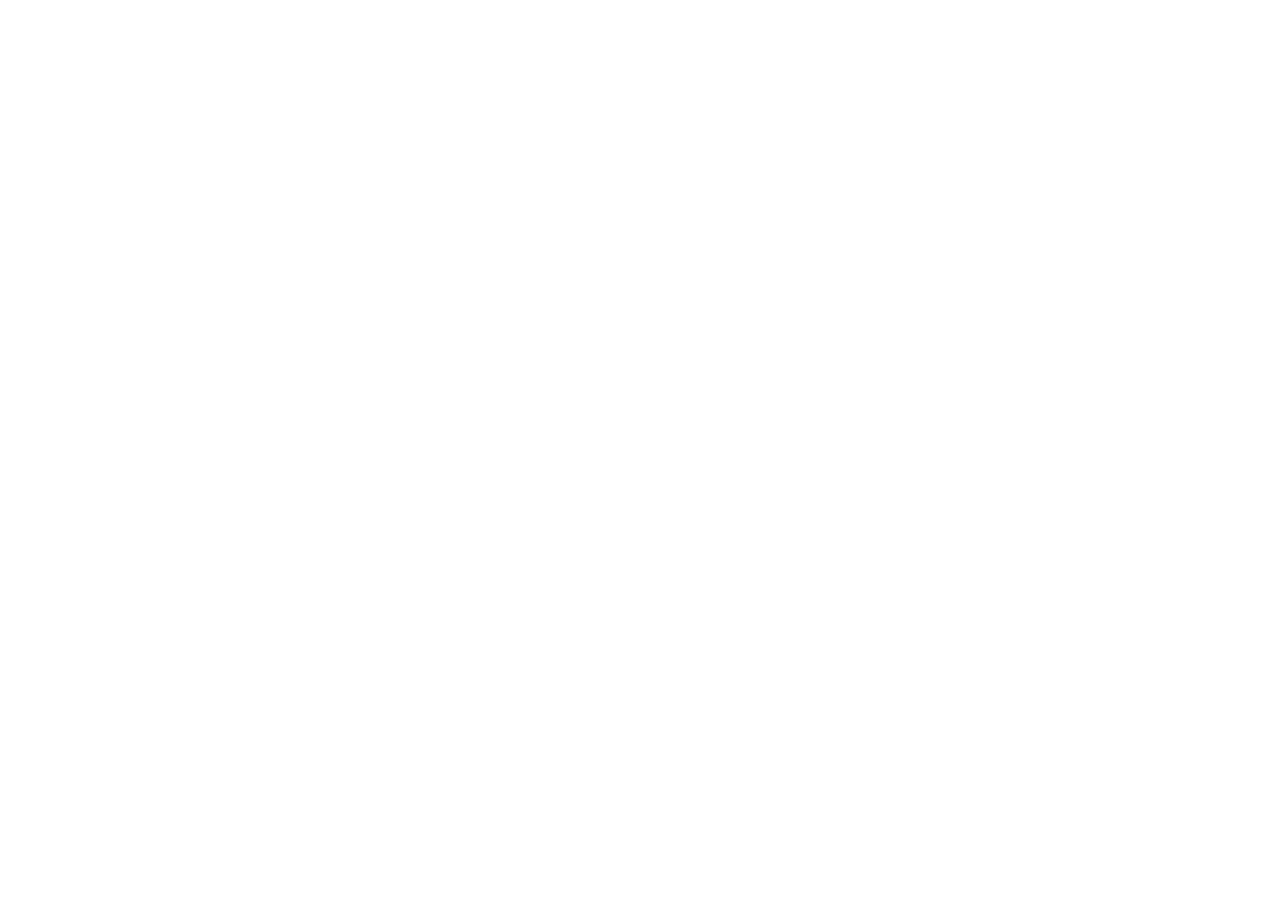
==== portfolio.html @ cc621565 "create portfolio.html" ====
<!DOCTYPE html>
<html lang="en">

<head>
    <meta charset="UTF-8">
    <meta http-equiv="X-UA-Compatible" content="IE=edge">
    <meta name="viewport" content="width=device-width, initial-scale=1.0">
    <title>Portfolio</title>
    <link rel="stylesheet" href="./css/styles.css">
</head>

<body>

</body>

</html>
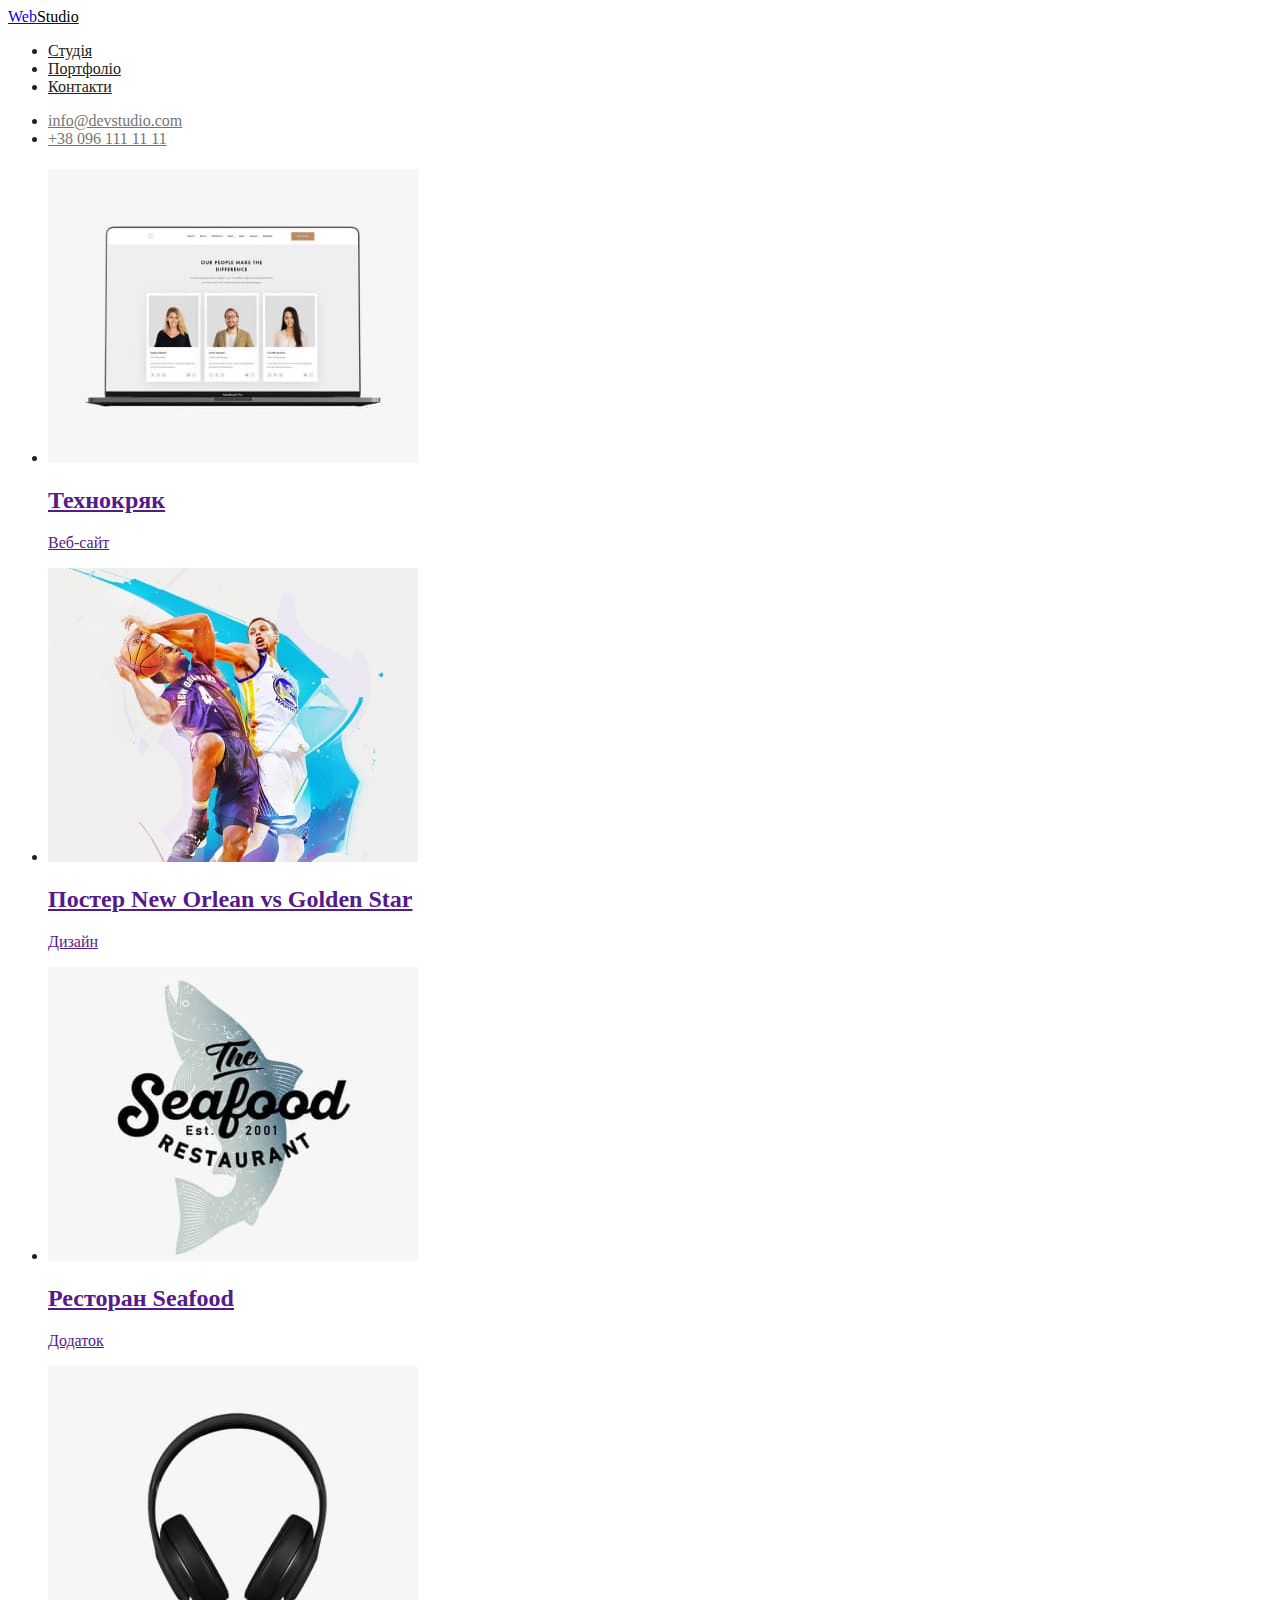
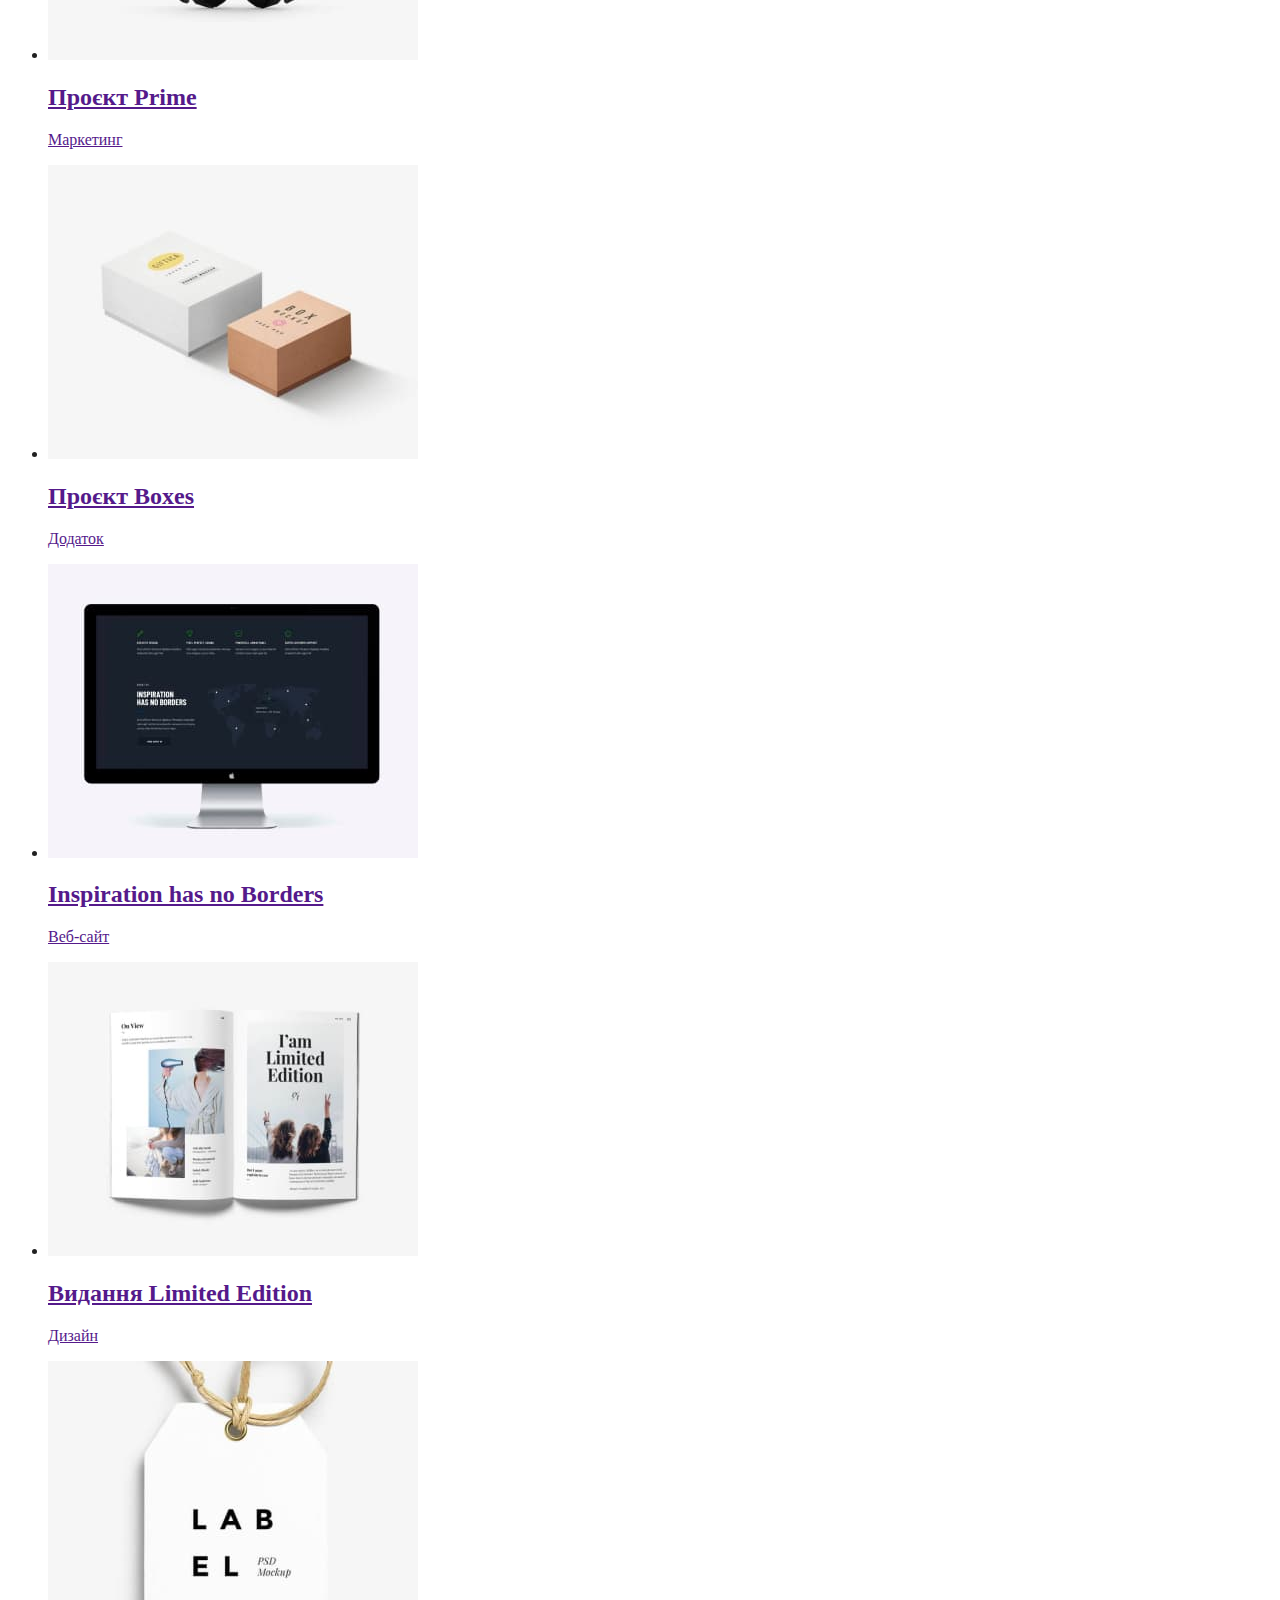
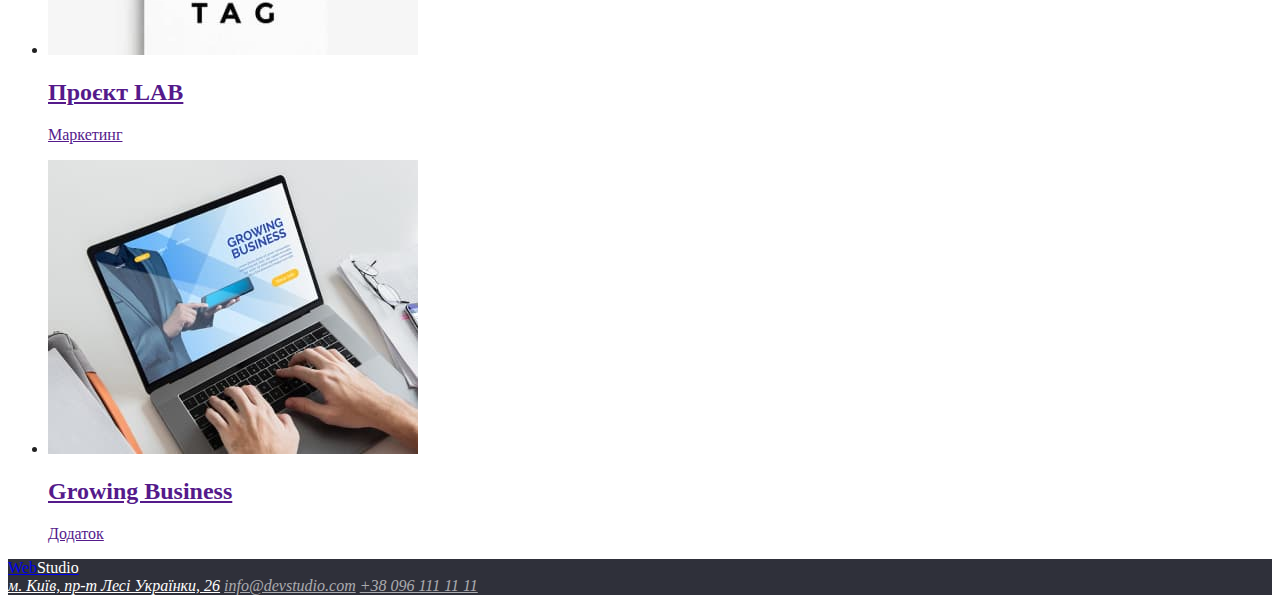
==== commit b118423d: "Update portfolio.html" ====
--- a/portfolio.html
+++ b/portfolio.html
@@ -11,6 +11,107 @@
 
 <body>
 
+    <!-- Шапка -->
+
+    <header>
+        <a href="./index.html"><span class="accent">Web</span><span class="logo-header">Studio</span></a>
+        <nav>
+            <ul>
+                <li><a class="navigation" href="./index.html">Студія</a></li>
+                <li><a class="navigation" href="./portfolio.html">Портфоліо</a></li>
+                <li><a class="navigation" href="">Контакти</a></li>
+            </ul>
+        </nav>
+        <ul>
+            <li><a class="contacts" href="mailto:info@devstudio.com">info@devstudio.com</a></li>
+            <li><a class="contacts" href="tel:+380961111111">+38 096 111 11 11</a></li>
+        </ul>
+    </header>
+
+    <!-- Головний контент -->
+
+    <main>
+        <section class="section">
+            <h1 class="section-title"></h1>
+            <ul class="list">
+                <li>
+                    <a href="">
+                        <img src="./images/portfolio/tech.jpg" alt="Команда розробників" width="370">
+                        <h2 class="list-title">Технокряк</h2>
+                        <p class="list-text">Веб-сайт</p>
+                    </a>
+                </li>
+                <li>
+                    <a href="">
+                        <img src="./images/portfolio/poster.jpg" alt="Постер з баскетболістами">
+                        <h2 class="list-title">Постер New Orlean vs Golden Star</h2>
+                        <p class="list-text">Дизайн</p>
+                    </a>
+                </li>
+                <li>
+                    <a href="">
+                        <img src="./images/portfolio/restaurant.jpg" alt="Логотип ресторану" width="370">
+                        <h2 class="list-title">Ресторан Seafood</h2>
+                        <p class="list-text">Додаток</p>
+                    </a>
+                </li>
+                <li>
+                    <a href="">
+                        <img src="./images/portfolio/project-prime.jpg" alt="Навушники для ПК" width="370">
+                        <h2 class="list-title">Проєкт Prime</h2>
+                        <p class="list-text">Маркетинг</p>
+                    </a>
+                </li>
+                <li>
+                    <a href="">
+                        <img src="./images/portfolio/project-boxes.jpg" alt="Дві коробки" width="370">
+                        <h2 class="list-title">Проєкт Boxes</h2>
+                        <p class="list-text">Додаток</p>
+                    </a>
+                </li>
+                <li>
+                    <a href="">
+                        <img src="./images/portfolio/inspiration.jpg" alt="Переваги компанії" width="370">
+                        <h2 class="list-title">Inspiration has no Borders</h2>
+                        <p class="list-text">Веб-сайт</p>
+                    </a>
+                </li>
+                <li>
+                    <a href="">
+                        <img src="./images/portfolio/limited-edition.jpg" alt="Відкрита книга" width="370">
+                        <h2 class="list-title">Видання Limited Edition</h2>
+                        <p class="list-text">Дизайн</p>
+                    </a>
+                </li>
+                <li>
+                    <a href="">
+                        <img src="./images/portfolio/project-lab.jpg" alt="Бірка товару" width="370">
+                        <h2 class="list-title">Проєкт LAB</h2>
+                        <p class="list-text">Маркетинг</p>
+                    </a>
+                </li>
+                <li>
+                    <a href="">
+                        <img src="./images/portfolio/growing-business.jpg" alt="Ноутбук" width="370">
+                        <h2 class="list-title">Growing Business</h2>
+                        <p class="list-text">Додаток</p>
+                    </a>
+                </li>
+            </ul>
+
+        </section>
+    </main>
+
+    <!-- Футер -->
+
+    <footer class="footer">
+        <a href="/"><span class="accent">Web</span><span class="logo-footer">Studio</span></a>
+        <address>
+            <a class="footer-adress" href="">м. Київ, пр-т Лесі Українки, 26</a>
+            <a class="footer-mail" href="mailto:info@devstudio.com">info@devstudio.com</a>
+            <a class="footer-phone" href="tel:+380961111111">+38 096 111 11 11</a>
+        </address>
+    </footer>
 </body>
 
 </html>--- a/css/styles.css
+++ b/css/styles.css
@@ -0,0 +1,77 @@
+/* чорний колір заголовків #212121 */
+/* білий колір тексту #FFFFFF */
+/* чорний колір лого "Studio" #000000 */
+/* синій колір акценту + лого "WEB" #2196F3 */
+/* колір посилання і телефону в шапці + параграфи #757575 */
+/* колір посилання і телефону в футер rgba(255, 255, 255, 0.6) */
+
+:root {
+	--main-color: #212121;
+	--accent-color: #2196f3;
+	--logo-header: #000000;
+	--white-color: #ffffff;
+	--background-color: #f5f4fa;
+	--header-paragraph-color: #757575;
+	--white-trasparent: rgba(255, 255, 255, 0.6);
+	--footer-background-color: #2f303a;
+}
+
+body {
+	color: var(--main-color);
+}
+
+/*  Шапка  */
+
+.logo-header {
+	color: var(--logo-header);
+}
+
+.navigation {
+	color: var(--main-color);
+}
+
+.contacts {
+	color: var(--header-paragraph-color);
+}
+
+.logo,
+.navigation:hover,
+.navigation:focus,
+.contacts:hover,
+.contacts:focus {
+	color: var(--accent-color);
+}
+
+/* Головний контент */
+
+.button {
+	color: var(--white-color);
+	background-color: var(--accent-color);
+}
+/* Блок Особливості */
+
+.feature-text {
+	color: var(--header-paragraph-color);
+}
+
+/* Блок Чим займаємось */
+
+/* Наша команда */
+
+.team-text {
+	color: var(--header-paragraph-color);
+}
+
+/* Футер */
+.footer {
+	background-color: var(--footer-background-color);
+}
+.logo-footer,
+.footer-adress {
+	color: var(--white-color);
+}
+
+.footer-mail,
+.footer-phone {
+	color: var(--white-trasparent);
+}
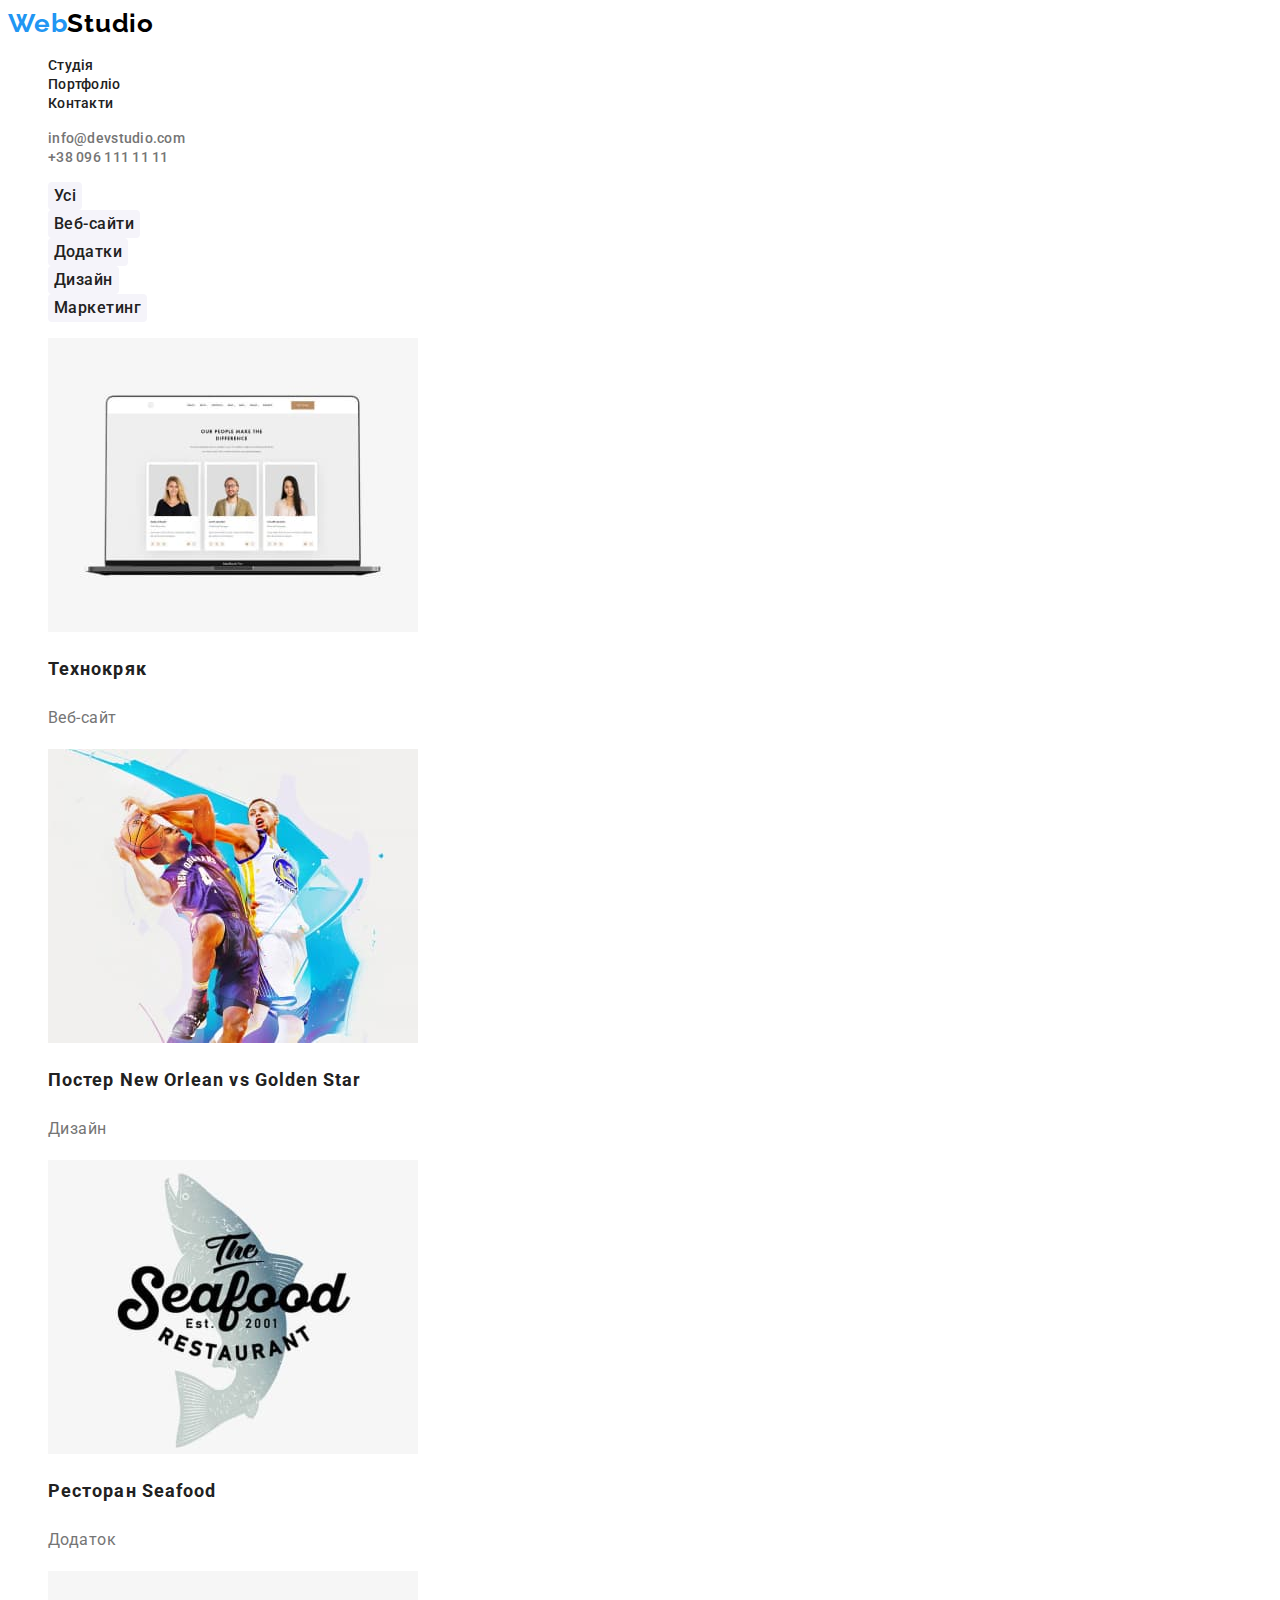
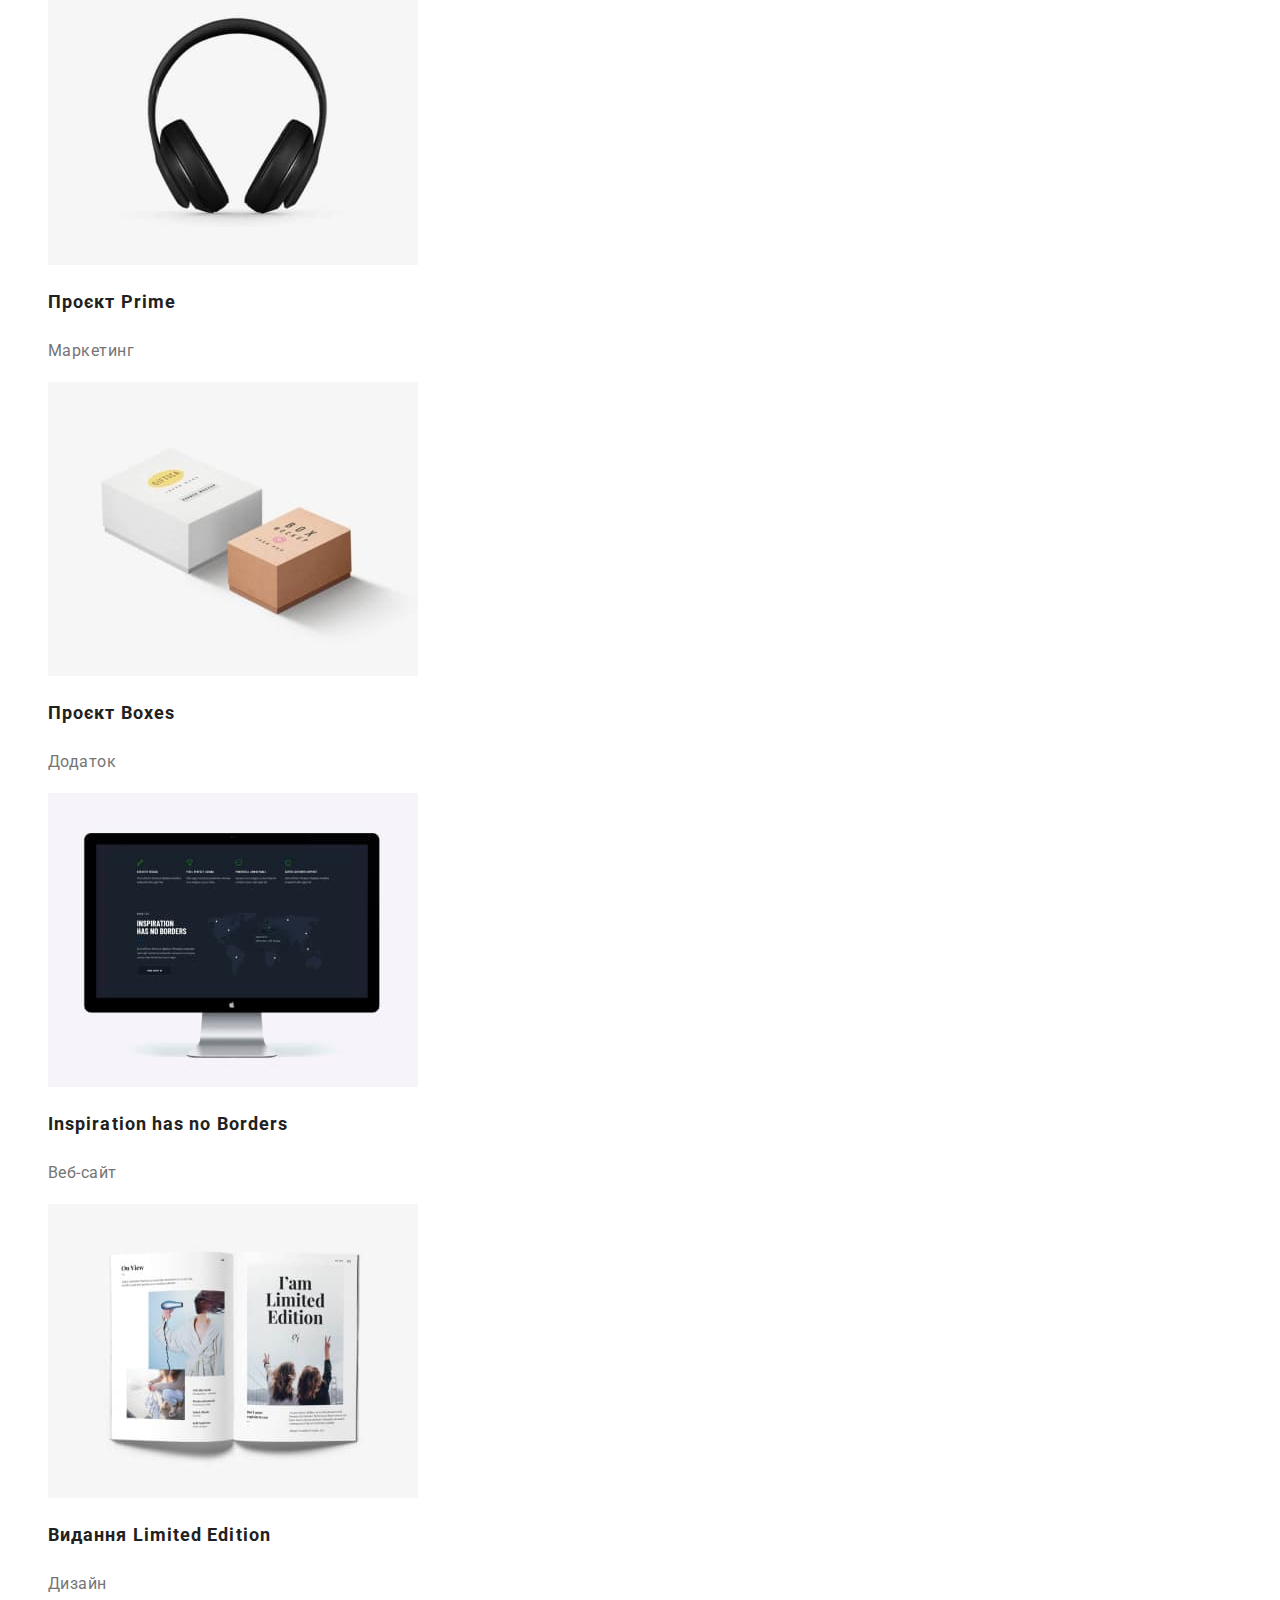
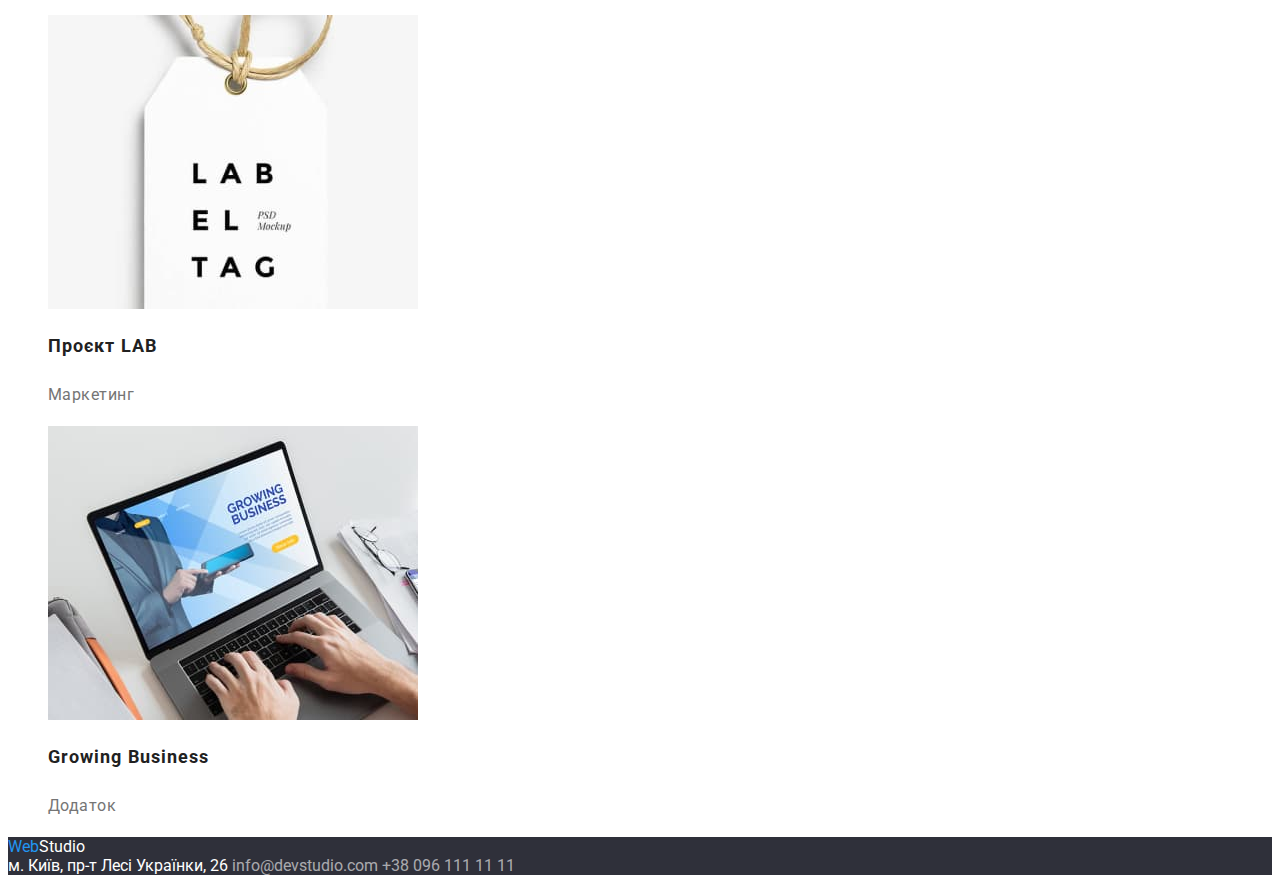
==== commit 4c48810a: "Зміна імен класів за семантикою" ====
--- a/portfolio.html
+++ b/portfolio.html
@@ -7,91 +7,105 @@
     <meta name="viewport" content="width=device-width, initial-scale=1.0">
     <title>Portfolio</title>
     <link rel="stylesheet" href="./css/styles.css">
+    <link rel="preconnect" href="https://fonts.googleapis.com">
+    <link rel="preconnect" href="https://fonts.gstatic.com" crossorigin>
+    <link
+        href="https://fonts.googleapis.com/css2?family=Raleway:wght@700&family=Roboto:wght@400;500;700;900&display=swap"
+        rel="stylesheet">
 </head>
 
 <body>
 
     <!-- Шапка -->
 
-    <header>
-        <a href="./index.html"><span class="accent">Web</span><span class="logo-header">Studio</span></a>
+    <header class="header">
+        <a class="header-logo link" href="./index.html"><span class="logo-accent">Web</span>Studio</a>
         <nav>
-            <ul>
-                <li><a class="navigation" href="./index.html">Студія</a></li>
-                <li><a class="navigation" href="./portfolio.html">Портфоліо</a></li>
-                <li><a class="navigation" href="">Контакти</a></li>
+            <ul class="list">
+                <li><a class="header-navigation link" href="./index.html">Студія</a></li>
+                <li><a class="header-navigation link" href="./portfolio.html">Портфоліо</a></li>
+                <li><a class="header-navigation link" href="">Контакти</a></li>
             </ul>
         </nav>
-        <ul>
-            <li><a class="contacts" href="mailto:info@devstudio.com">info@devstudio.com</a></li>
-            <li><a class="contacts" href="tel:+380961111111">+38 096 111 11 11</a></li>
+        <ul class="list">
+            <li><a class="header-contacts link" href="mailto:info@devstudio.com">info@devstudio.com</a></li>
+            <li><a class="header-contacts link" href="tel:+380961111111">+38 096 111 11 11</a></li>
         </ul>
     </header>
 
     <!-- Головний контент -->
 
     <main>
-        <section class="section">
-            <h1 class="section-title"></h1>
+        <section class="portfolio">
+            <ul class="list">
+                <li><button class="filter" type="button">Усі</button></li>
+                <li><button class="filter" type="button">Веб-сайти</button></li>
+                <li><button class="filter" type="button">Додатки</button></li>
+                <li><button class="filter" type="button">Дизайн</button></li>
+                <li><button class="filter" type="button">Маркетинг</button></li>
+            </ul>
+
+
+            <h1 class="hidden-title">Портфоліо</h1>
             <ul class="list">
                 <li>
-                    <a href="">
+                    <a class="link" href="">
                         <img src="./images/portfolio/tech.jpg" alt="Команда розробників" width="370">
                         <h2 class="list-title">Технокряк</h2>
                         <p class="list-text">Веб-сайт</p>
                     </a>
                 </li>
                 <li>
-                    <a href="">
+                    <a class="link" href="">
                         <img src="./images/portfolio/poster.jpg" alt="Постер з баскетболістами">
                         <h2 class="list-title">Постер New Orlean vs Golden Star</h2>
                         <p class="list-text">Дизайн</p>
                     </a>
                 </li>
                 <li>
-                    <a href="">
+                    <a class="link" href="">
                         <img src="./images/portfolio/restaurant.jpg" alt="Логотип ресторану" width="370">
                         <h2 class="list-title">Ресторан Seafood</h2>
                         <p class="list-text">Додаток</p>
                     </a>
                 </li>
                 <li>
-                    <a href="">
+                    <a class="link" href="">
                         <img src="./images/portfolio/project-prime.jpg" alt="Навушники для ПК" width="370">
                         <h2 class="list-title">Проєкт Prime</h2>
                         <p class="list-text">Маркетинг</p>
                     </a>
                 </li>
                 <li>
-                    <a href="">
+                    <a class="link" href="">
                         <img src="./images/portfolio/project-boxes.jpg" alt="Дві коробки" width="370">
                         <h2 class="list-title">Проєкт Boxes</h2>
                         <p class="list-text">Додаток</p>
                     </a>
                 </li>
                 <li>
-                    <a href="">
+                    <a class="link" href="">
                         <img src="./images/portfolio/inspiration.jpg" alt="Переваги компанії" width="370">
                         <h2 class="list-title">Inspiration has no Borders</h2>
                         <p class="list-text">Веб-сайт</p>
                     </a>
                 </li>
                 <li>
-                    <a href="">
+                    <a class="link" href="">
                         <img src="./images/portfolio/limited-edition.jpg" alt="Відкрита книга" width="370">
                         <h2 class="list-title">Видання Limited Edition</h2>
                         <p class="list-text">Дизайн</p>
                     </a>
                 </li>
                 <li>
-                    <a href="">
+                    <a class="link" href="">
                         <img src="./images/portfolio/project-lab.jpg" alt="Бірка товару" width="370">
                         <h2 class="list-title">Проєкт LAB</h2>
                         <p class="list-text">Маркетинг</p>
                     </a>
                 </li>
                 <li>
-                    <a href="">
+                    <a class="link" href="">
                         <img src="./images/portfolio/growing-business.jpg" alt="Ноутбук" width="370">
                         <h2 class="list-title">Growing Business</h2>
                         <p class="list-text">Додаток</p>
@@ -105,11 +119,12 @@
     <!-- Футер -->
 
     <footer class="footer">
-        <a href="/"><span class="accent">Web</span><span class="logo-footer">Studio</span></a>
-        <address>
-            <a class="footer-adress" href="">м. Київ, пр-т Лесі Українки, 26</a>
-            <a class="footer-mail" href="mailto:info@devstudio.com">info@devstudio.com</a>
-            <a class="footer-phone" href="tel:+380961111111">+38 096 111 11 11</a>
+        <a class="footer-logo link" href="/"><span class="logo-accent">Web</span>Studio</a>
+        <address class="adress">
+            <a class="footer-adress link" href="https://goo.gl/maps/ipA3boGMYqaAEkKq8">м. Київ, пр-т Лесі Українки,
+                26</a>
+            <a class="footer-mail link" href="mailto:info@devstudio.com">info@devstudio.com</a>
+            <a class="footer-phone link" href="tel:+380961111111">+38 096 111 11 11</a>
         </address>
     </footer>
 </body>
--- a/css/styles.css
+++ b/css/styles.css
@@ -3,70 +3,156 @@
 /* чорний колір лого "Studio" #000000 */
 /* синій колір акценту + лого "WEB" #2196F3 */
 /* колір посилання і телефону в шапці + параграфи #757575 */
-/* колір посилання і телефону в футер rgba(255, 255, 255, 0.6) */
+/* колір посилання і телефону в футері rgba(255, 255, 255, 0.6) */
 
 :root {
-	--main-color: #212121;
-	--accent-color: #2196f3;
+	--main-text: #212121;
+	--accent: #2196f3;
 	--logo-header: #000000;
 	--white-color: #ffffff;
 	--background-color: #f5f4fa;
-	--header-paragraph-color: #757575;
+	--secondary-text: #757575;
 	--white-trasparent: rgba(255, 255, 255, 0.6);
 	--footer-background-color: #2f303a;
 }
 
 body {
-	color: var(--main-color);
+	font-family: Roboto, sans-serif;
+	color: var(--main-text);
+}
+
+.list {
+	list-style: none;
+}
+
+.link {
+	text-decoration: none;
+	font-style: normal;
+}
+
+.link:hover,
+.link:active {
+	color: var(--accent);
+}
+
+.section-title {
+	font-weight: 700;
+	font-size: 36px;
+	line-height: 1.17;
+	text-align: center;
+	letter-spacing: 0.03em;
 }
 
 /*  Шапка  */
 
-.logo-header {
+.header-logo {
 	color: var(--logo-header);
-}
-
-.navigation {
-	color: var(--main-color);
-}
-
-.contacts {
-	color: var(--header-paragraph-color);
-}
-
-.logo,
-.navigation:hover,
-.navigation:focus,
-.contacts:hover,
-.contacts:focus {
-	color: var(--accent-color);
-}
-
-/* Головний контент */
-
-.button {
-	color: var(--white-color);
-	background-color: var(--accent-color);
-}
+	font-family: Raleway, sans-serif;
+	font-weight: 700;
+	font-size: 26px;
+	line-height: 1.2;
+	letter-spacing: 0.03em;
+}
+
+.logo-accent {
+	color: var(--accent);
+}
+
+.header-navigation {
+	color: var(--main-text);
+}
+
+.header-contacts {
+	color: var(--secondary-text);
+}
+
+.header-navigation,
+.header-contacts {
+	font-weight: 500;
+	font-size: 14px;
+	line-height: 1.14;
+	letter-spacing: 0.02em;
+}
+
+/* Герой */
+
+.background {
+	background-color: var(--footer-background-color);
+}
+
+.hero-title {
+	font-weight: 900;
+	font-size: 44px;
+	line-height: 1.36;
+	text-align: center;
+	letter-spacing: 0.06em;
+	text-transform: uppercase;
+	color: var(--white-color);
+}
+
+.hero-button {
+	font-family: Roboto, sans-serif;
+	font-weight: 700;
+	font-size: 16px;
+	line-height: 1.88;
+	display: flex;
+	align-items: center;
+	text-align: center;
+	letter-spacing: 0.06em;
+	color: var(--background-color);
+	background: var(--accent);
+	border-radius: 4px;
+	border: 0;
+}
+
 /* Блок Особливості */
 
+.hidden-title {
+	display: none;
+}
+
+.feature-title {
+	font-weight: 700;
+	font-size: 14px;
+	line-height: 1.14;
+	letter-spacing: 0.03em;
+	text-transform: uppercase;
+}
+
 .feature-text {
-	color: var(--header-paragraph-color);
-}
-
-/* Блок Чим займаємось */
+	color: var(--secondary-text);
+	font-weight: 400;
+	font-size: 14px;
+	line-height: 1.71;
+	letter-spacing: 0.03em;
+}
+
+/* Блок Чим ми займаємось */
 
 /* Наша команда */
 
+.team-title {
+	color: var(--main-text);
+	font-weight: 500;
+	font-size: 16px;
+	line-height: 1.19;
+	letter-spacing: 0.03em;
+}
+
 .team-text {
-	color: var(--header-paragraph-color);
+	color: var(--secondary-text);
+	font-weight: 400;
+	font-size: 16px;
+	line-height: 1.19;
+	letter-spacing: 0.03em;
 }
 
 /* Футер */
-.footer {
-	background-color: var(--footer-background-color);
-}
-.logo-footer,
+
+.footer-logo {
+	color: var(--white-color);
+}
+
 .footer-adress {
 	color: var(--white-color);
 }
@@ -75,3 +161,51 @@
 .footer-phone {
 	color: var(--white-trasparent);
 }
+
+.footer {
+	background-color: var(--footer-background-color);
+}
+
+/* Портфоліо */
+
+.filter {
+	font-family: Roboto, sans-serif;
+	color: var(--main-text);
+	font-weight: 500;
+	font-size: 16px;
+	line-height: 1.62;
+	text-align: center;
+	letter-spacing: 0.03em;
+	background: var(--background-color);
+	border-radius: 4px;
+	border: 0;
+}
+
+.filter:hover,
+.filter:focus {
+	font-family: Roboto, sans-serif;
+	color: var(--white-color);
+	font-weight: 500;
+	font-size: 16px;
+	line-height: 1.62;
+	text-align: center;
+	letter-spacing: 0.03em;
+	background: var(--accent);
+	border-radius: 4px;
+}
+
+.list-title {
+	color: var(--main-text);
+	font-weight: 700;
+	font-size: 18px;
+	line-height: 2;
+	letter-spacing: 0.06em;
+}
+
+.list-text {
+	color: var(--secondary-text);
+	font-weight: 400;
+	font-size: 16px;
+	line-height: 1.88;
+	letter-spacing: 0.03em;
+}
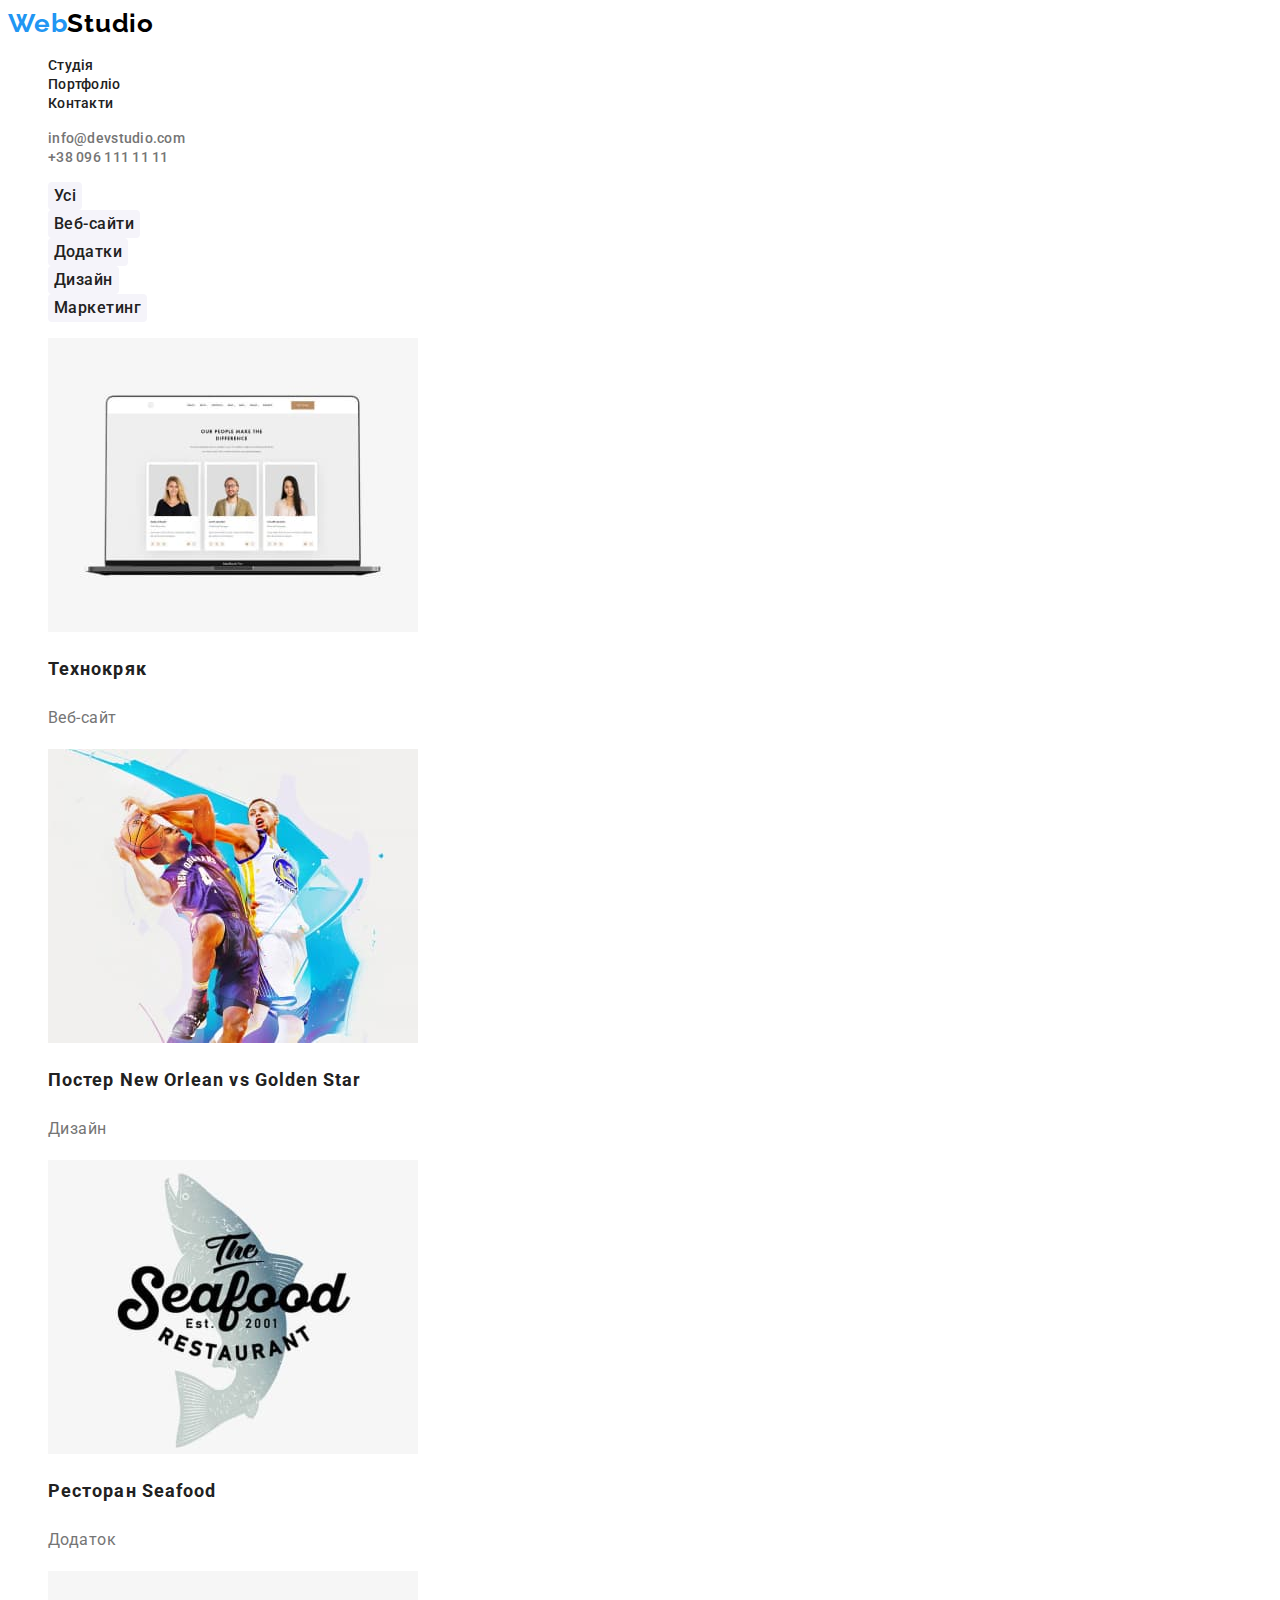
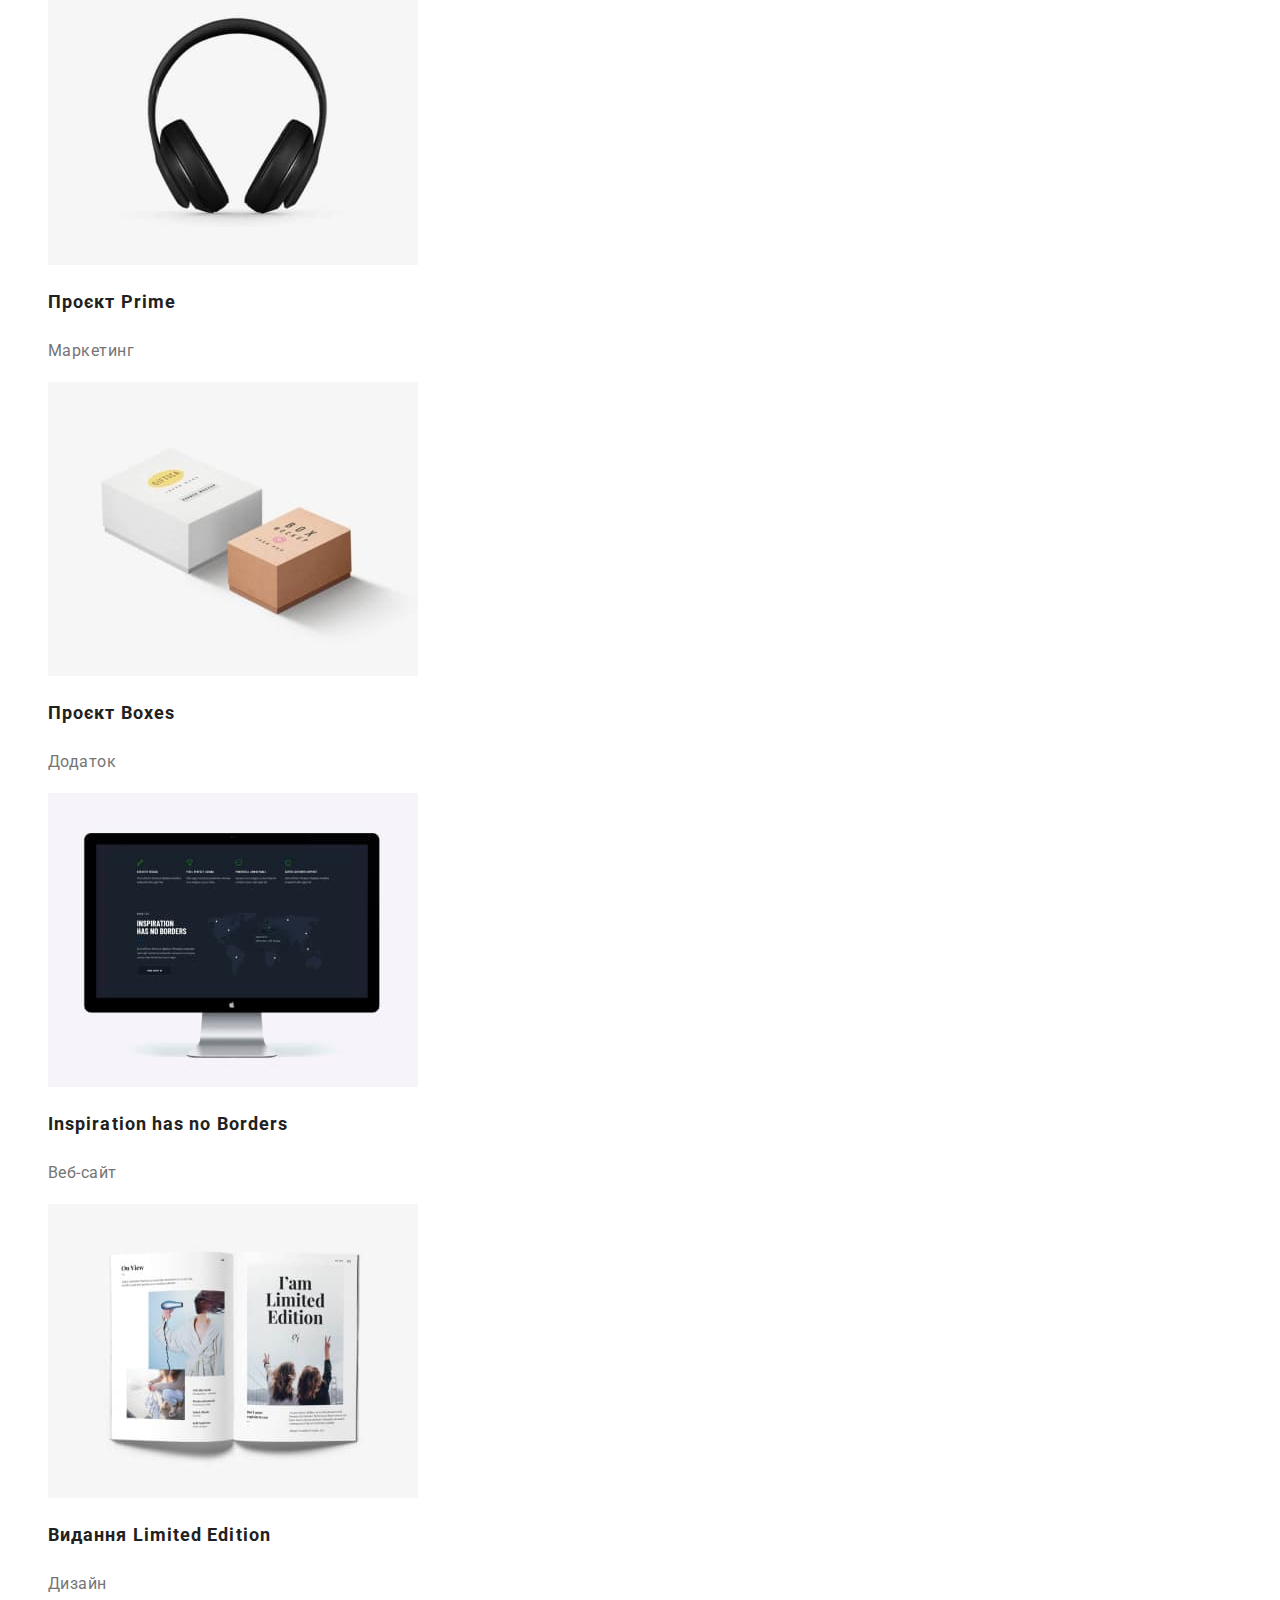
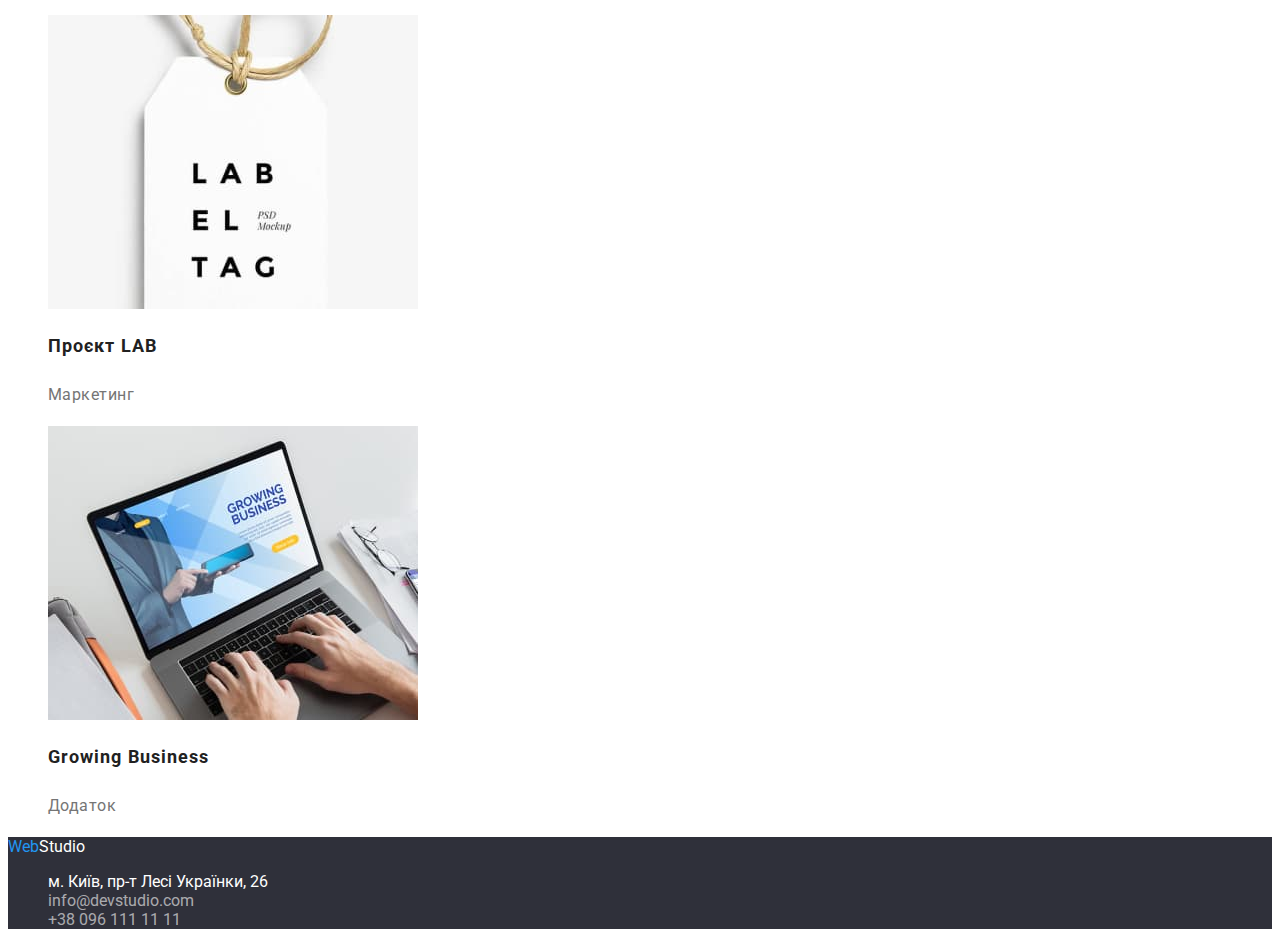
==== commit aaccf910: "update portfolio.html" ====
--- a/portfolio.html
+++ b/portfolio.html
@@ -36,7 +36,7 @@
     <!-- Головний контент -->
 
     <main>
-        <section class="portfolio">
+        <section class="section">
             <ul class="list">
                 <li><button class="filter" type="button">Усі</button></li>
                 <li><button class="filter" type="button">Веб-сайти</button></li>
@@ -47,68 +47,68 @@
 
 
             <h1 class="hidden-title">Портфоліо</h1>
-            <ul class="list">
+            <ul class="portfolio list">
                 <li>
                     <a class="link" href="">
                         <img src="./images/portfolio/tech.jpg" alt="Команда розробників" width="370">
-                        <h2 class="list-title">Технокряк</h2>
-                        <p class="list-text">Веб-сайт</p>
+                        <h2 class="portfolio-title">Технокряк</h2>
+                        <p class="portfolio-text">Веб-сайт</p>
                     </a>
                 </li>
                 <li>
                     <a class="link" href="">
                         <img src="./images/portfolio/poster.jpg" alt="Постер з баскетболістами">
-                        <h2 class="list-title">Постер New Orlean vs Golden Star</h2>
-                        <p class="list-text">Дизайн</p>
+                        <h2 class="portfolio-title">Постер New Orlean vs Golden Star</h2>
+                        <p class="portfolio-text">Дизайн</p>
                     </a>
                 </li>
                 <li>
                     <a class="link" href="">
                         <img src="./images/portfolio/restaurant.jpg" alt="Логотип ресторану" width="370">
-                        <h2 class="list-title">Ресторан Seafood</h2>
-                        <p class="list-text">Додаток</p>
+                        <h2 class="portfolio-title">Ресторан Seafood</h2>
+                        <p class="portfolio-text">Додаток</p>
                     </a>
                 </li>
                 <li>
                     <a class="link" href="">
                         <img src="./images/portfolio/project-prime.jpg" alt="Навушники для ПК" width="370">
-                        <h2 class="list-title">Проєкт Prime</h2>
-                        <p class="list-text">Маркетинг</p>
+                        <h2 class="portfolio-title">Проєкт Prime</h2>
+                        <p class="portfolio-text">Маркетинг</p>
                     </a>
                 </li>
                 <li>
                     <a class="link" href="">
                         <img src="./images/portfolio/project-boxes.jpg" alt="Дві коробки" width="370">
-                        <h2 class="list-title">Проєкт Boxes</h2>
-                        <p class="list-text">Додаток</p>
+                        <h2 class="portfolio-title">Проєкт Boxes</h2>
+                        <p class="portfolio-text">Додаток</p>
                     </a>
                 </li>
                 <li>
                     <a class="link" href="">
                         <img src="./images/portfolio/inspiration.jpg" alt="Переваги компанії" width="370">
-                        <h2 class="list-title">Inspiration has no Borders</h2>
-                        <p class="list-text">Веб-сайт</p>
+                        <h2 class="portfolio-title">Inspiration has no Borders</h2>
+                        <p class="portfolio-text">Веб-сайт</p>
                     </a>
                 </li>
                 <li>
                     <a class="link" href="">
                         <img src="./images/portfolio/limited-edition.jpg" alt="Відкрита книга" width="370">
-                        <h2 class="list-title">Видання Limited Edition</h2>
-                        <p class="list-text">Дизайн</p>
+                        <h2 class="portfolio-title">Видання Limited Edition</h2>
+                        <p class="portfolio-text">Дизайн</p>
                     </a>
                 </li>
                 <li>
                     <a class="link" href="">
                         <img src="./images/portfolio/project-lab.jpg" alt="Бірка товару" width="370">
-                        <h2 class="list-title">Проєкт LAB</h2>
-                        <p class="list-text">Маркетинг</p>
+                        <h2 class="portfolio-title">Проєкт LAB</h2>
+                        <p class="portfolio-text">Маркетинг</p>
                     </a>
                 </li>
                 <li>
                     <a class="link" href="">
                         <img src="./images/portfolio/growing-business.jpg" alt="Ноутбук" width="370">
-                        <h2 class="list-title">Growing Business</h2>
-                        <p class="list-text">Додаток</p>
+                        <h2 class="portfolio-title">Growing Business</h2>
+                        <p class="portfolio-text">Додаток</p>
                     </a>
                 </li>
             </ul>
@@ -121,10 +121,14 @@
     <footer class="footer">
         <a class="footer-logo link" href="/"><span class="logo-accent">Web</span>Studio</a>
         <address class="adress">
-            <a class="footer-adress link" href="https://goo.gl/maps/ipA3boGMYqaAEkKq8">м. Київ, пр-т Лесі Українки,
-                26</a>
-            <a class="footer-mail link" href="mailto:info@devstudio.com">info@devstudio.com</a>
-            <a class="footer-phone link" href="tel:+380961111111">+38 096 111 11 11</a>
+            <ul class="list">
+                <li><a class="footer-adress link" href="https://goo.gl/maps/ipA3boGMYqaAEkKq8">м. Київ, пр-т Лесі
+                        Українки,
+                        26</a></li>
+                <li><a class="footer-mail link" href="mailto:info@devstudio.com">info@devstudio.com</a></li>
+                <li><a class="footer-phone link" href="tel:+380961111111">+38 096 111 11 11</a></li>
+            </ul>
+
         </address>
     </footer>
 </body>
--- a/css/styles.css
+++ b/css/styles.css
@@ -194,7 +194,7 @@
 	border-radius: 4px;
 }
 
-.list-title {
+.portfolio-title {
 	color: var(--main-text);
 	font-weight: 700;
 	font-size: 18px;
@@ -202,7 +202,7 @@
 	letter-spacing: 0.06em;
 }
 
-.list-text {
+.portfolio-text {
 	color: var(--secondary-text);
 	font-weight: 400;
 	font-size: 16px;
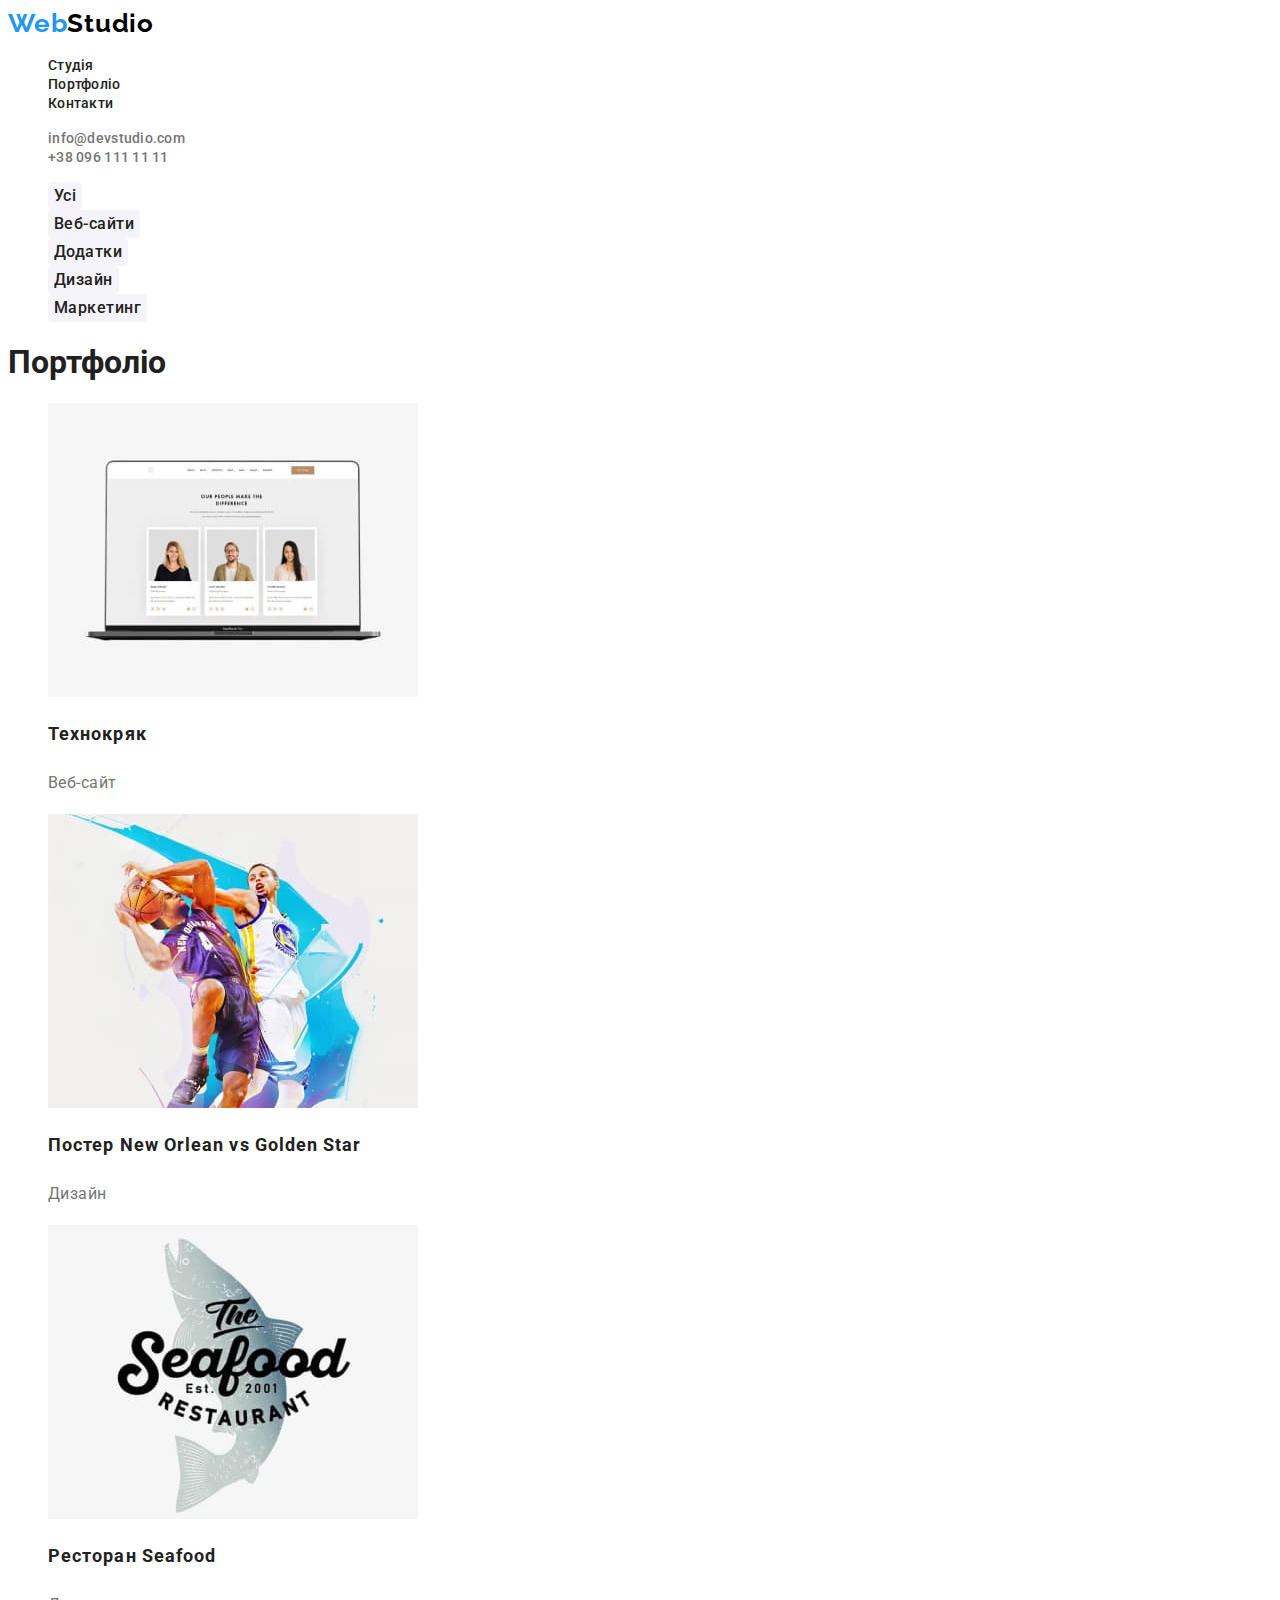
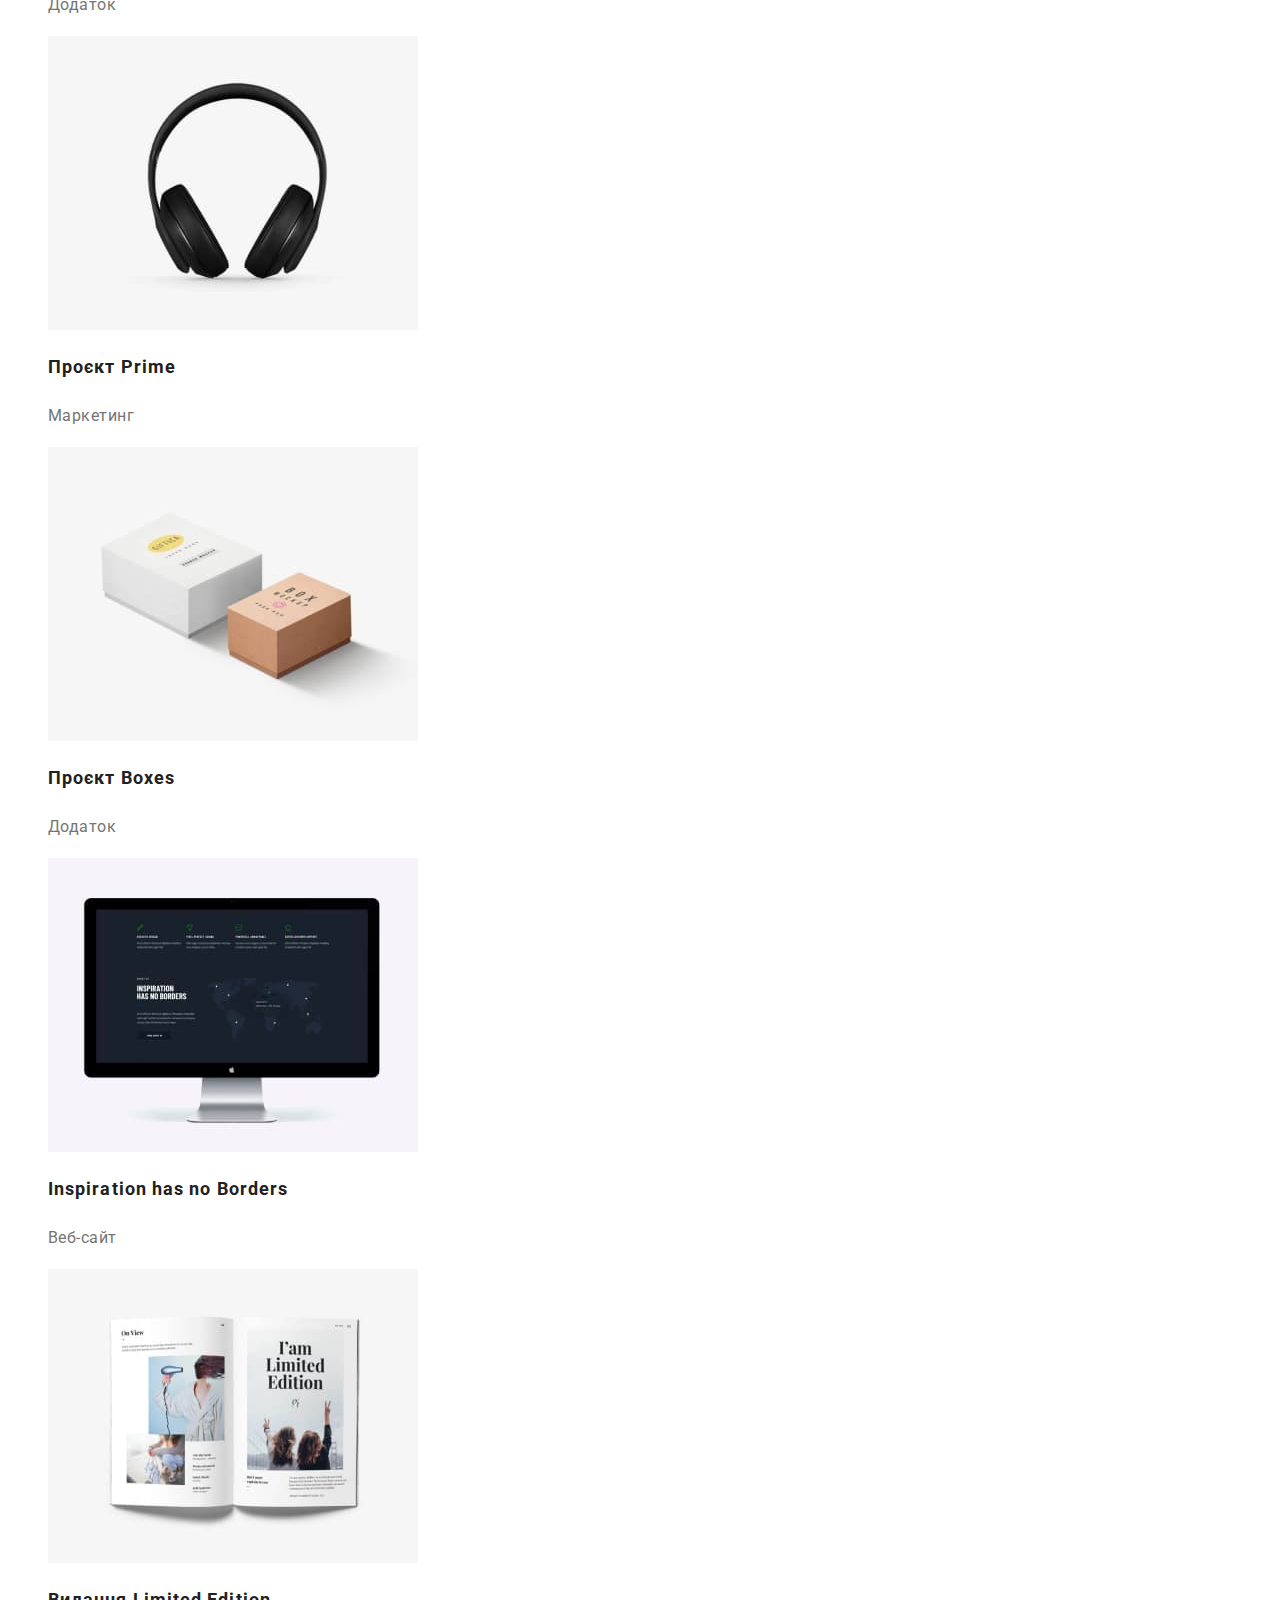
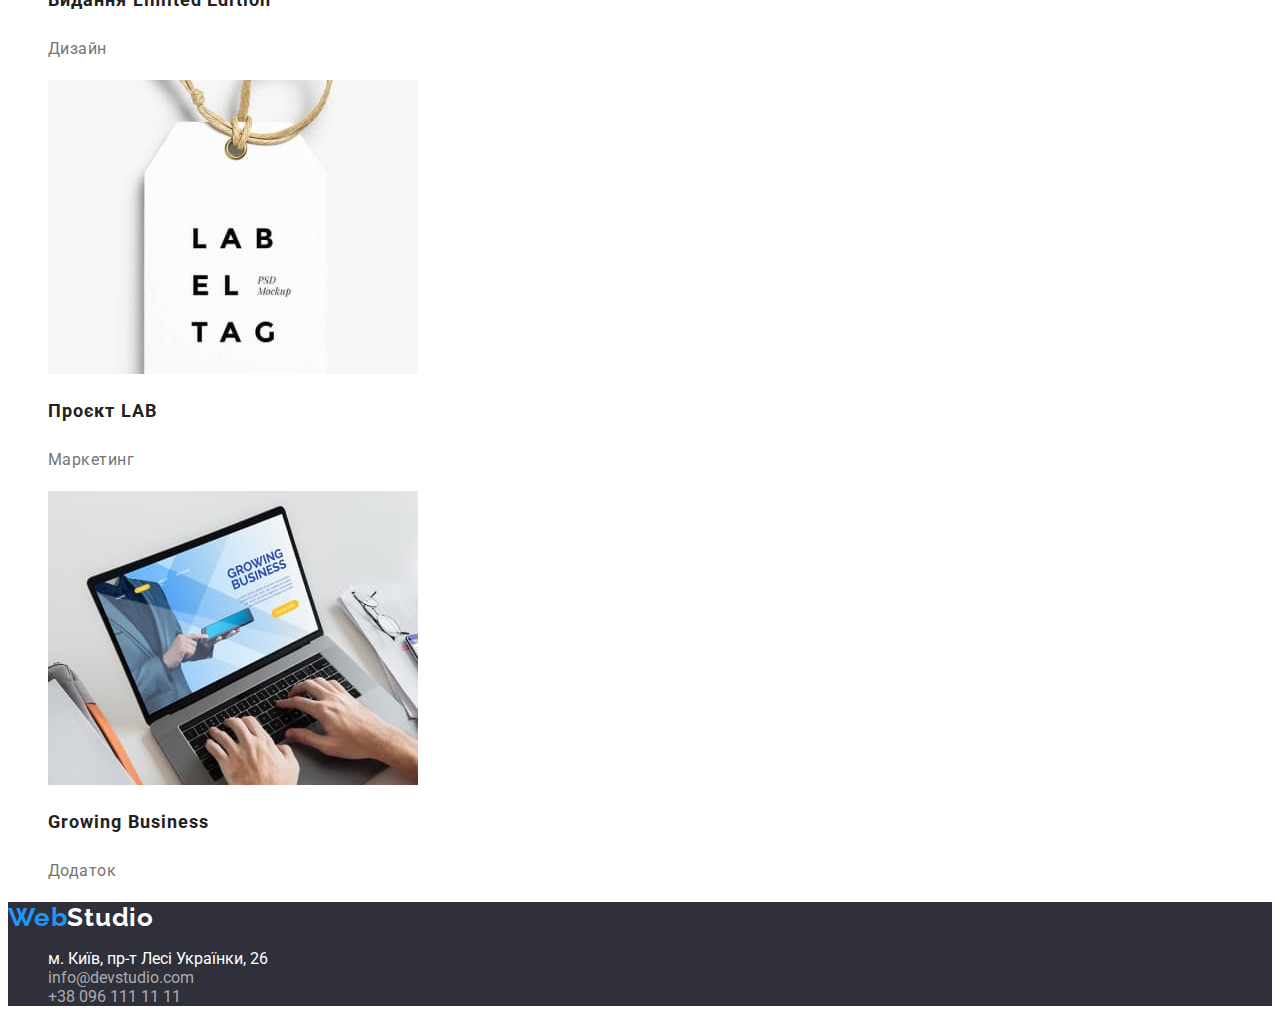
==== commit 0ca4e505: "Update portfolio.html" ====
--- a/portfolio.html
+++ b/portfolio.html
@@ -19,12 +19,12 @@
     <!-- Шапка -->
 
     <header class="header">
-        <a class="header-logo link" href="./index.html"><span class="logo-accent">Web</span>Studio</a>
+        <a class="logo" href="./index.html">Web<span class="header-logo">Studio</span></a>
         <nav>
             <ul class="list">
-                <li><a class="header-navigation link" href="./index.html">Студія</a></li>
-                <li><a class="header-navigation link" href="./portfolio.html">Портфоліо</a></li>
-                <li><a class="header-navigation link" href="">Контакти</a></li>
+                <li><a href="./index.html" class="header-navigation link">Студія</a></li>
+                <li><a href="./portfolio.html" class="header-navigation link current">Портфоліо</a></li>
+                <li><a href="" class="header-navigation link">Контакти</a></li>
             </ul>
         </nav>
         <ul class="list">
@@ -46,7 +46,7 @@
             </ul>
 
 
-            <h1 class="hidden-title">Портфоліо</h1>
+            <h1 class="visually-hidden">Портфоліо</h1>
             <ul class="portfolio list">
                 <li>
                     <a class="link" href="">
@@ -119,14 +119,14 @@
     <!-- Футер -->
 
     <footer class="footer">
-        <a class="footer-logo link" href="/"><span class="logo-accent">Web</span>Studio</a>
+        <a href="./index.html" class="logo">Web<span class="footer-logo">Studio</span></a>
         <address class="adress">
             <ul class="list">
-                <li><a class="footer-adress link" href="https://goo.gl/maps/ipA3boGMYqaAEkKq8">м. Київ, пр-т Лесі
+                <li><a href="https://goo.gl/maps/ipA3boGMYqaAEkKq8" class="footer-adress link">м. Київ, пр-т Лесі
                         Українки,
                         26</a></li>
-                <li><a class="footer-mail link" href="mailto:info@devstudio.com">info@devstudio.com</a></li>
-                <li><a class="footer-phone link" href="tel:+380961111111">+38 096 111 11 11</a></li>
+                <li><a href="mailto:info@devstudio.com" class="footer-mail link">info@devstudio.com</a></li>
+                <li><a href="tel:+380961111111" class="footer-phone link">+38 096 111 11 11</a></li>
             </ul>
 
         </address>
--- a/css/styles.css
+++ b/css/styles.css
@@ -25,7 +25,8 @@
 	list-style: none;
 }
 
-.link {
+.link,
+.logo {
 	text-decoration: none;
 	font-style: normal;
 }
@@ -43,19 +44,19 @@
 	letter-spacing: 0.03em;
 }
 
+.logo {
+	color: var(--accent);
+	font-family: Raleway, sans-serif;
+	font-weight: 700;
+	font-size: 26px;
+	line-height: 1.2;
+	letter-spacing: 0.03em;
+}
+
 /*  Шапка  */
 
 .header-logo {
 	color: var(--logo-header);
-	font-family: Raleway, sans-serif;
-	font-weight: 700;
-	font-size: 26px;
-	line-height: 1.2;
-	letter-spacing: 0.03em;
-}
-
-.logo-accent {
-	color: var(--accent);
 }
 
 .header-navigation {
@@ -73,6 +74,8 @@
 	line-height: 1.14;
 	letter-spacing: 0.02em;
 }
+
+/*  Шапка  */
 
 /* Герой */
 
@@ -105,6 +108,8 @@
 	border: 0;
 }
 
+/* Герой */
+
 /* Блок Особливості */
 
 .hidden-title {
@@ -147,6 +152,8 @@
 	letter-spacing: 0.03em;
 }
 
+/* Наша команда */
+
 /* Футер */
 
 .footer-logo {
@@ -166,6 +173,8 @@
 	background-color: var(--footer-background-color);
 }
 
+/* Футер */
+
 /* Портфоліо */
 
 .filter {
@@ -209,3 +218,5 @@
 	line-height: 1.88;
 	letter-spacing: 0.03em;
 }
+
+/* Портфоліо */
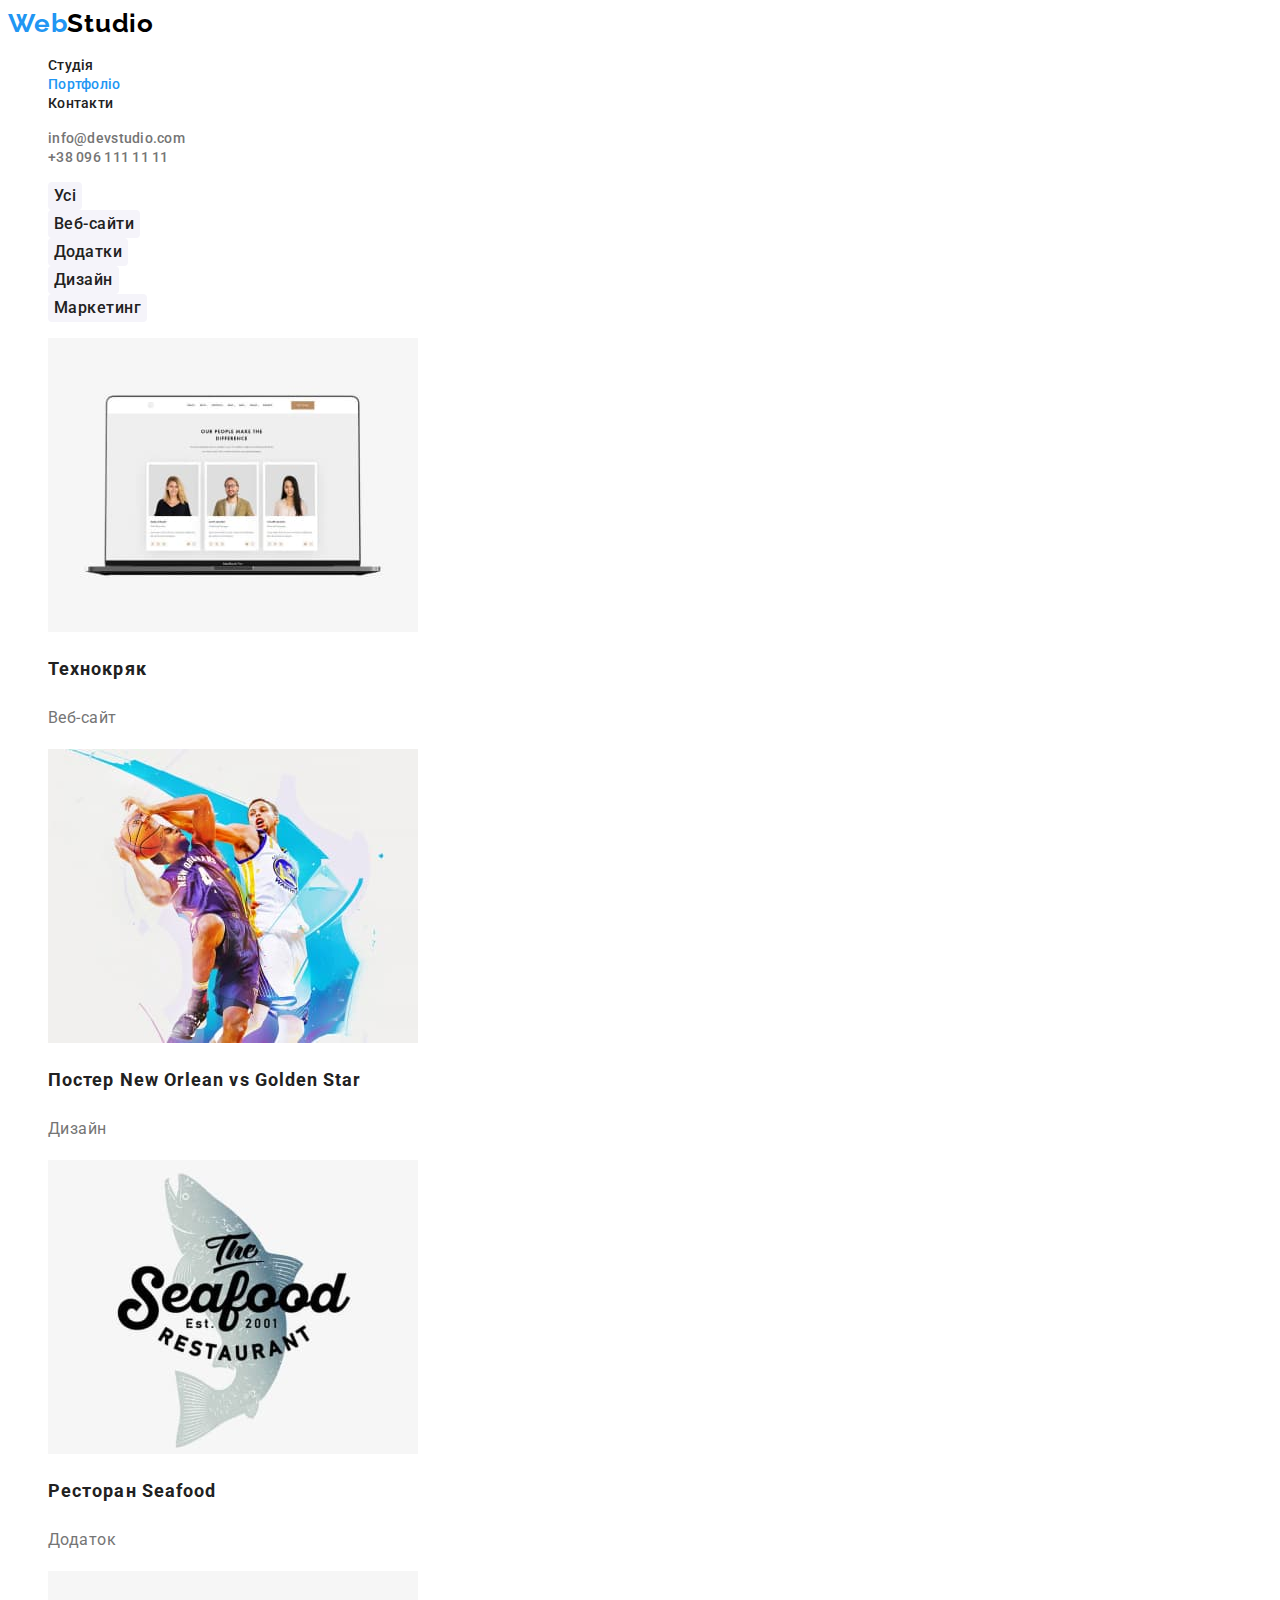
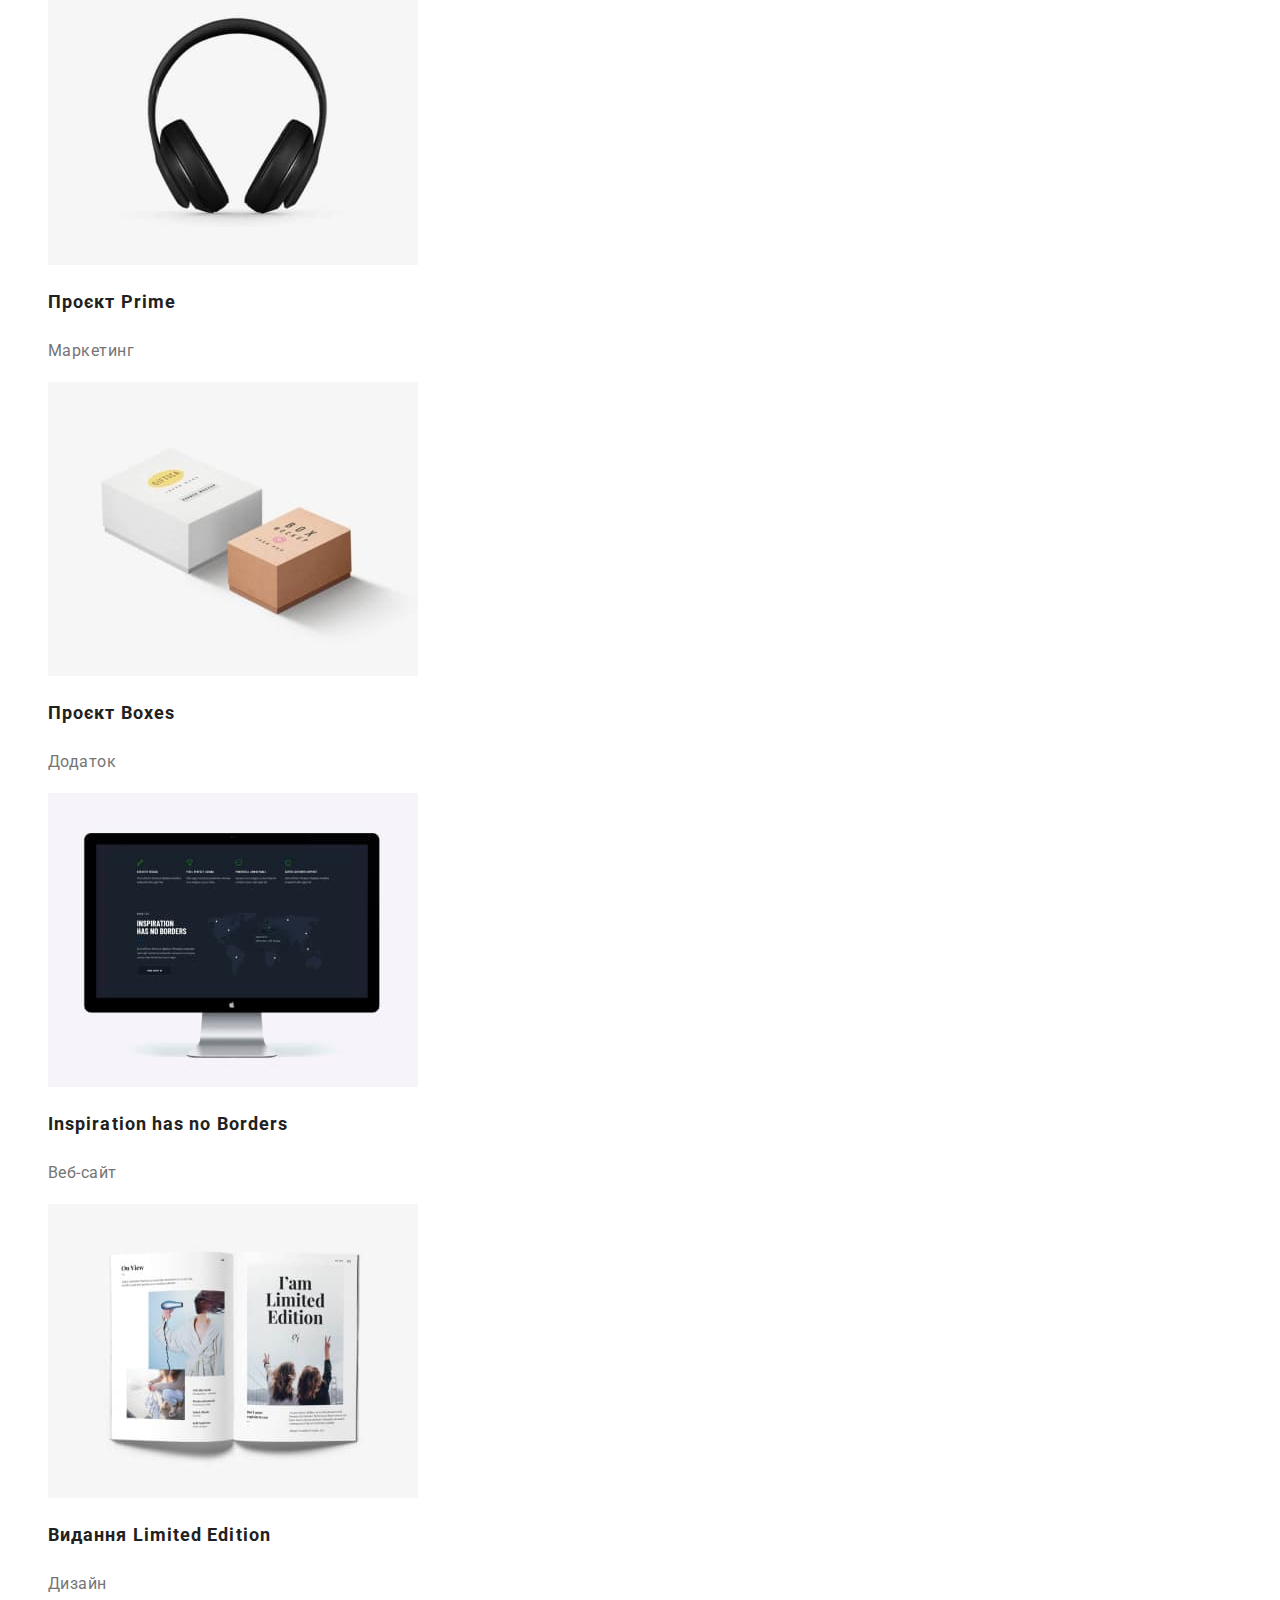
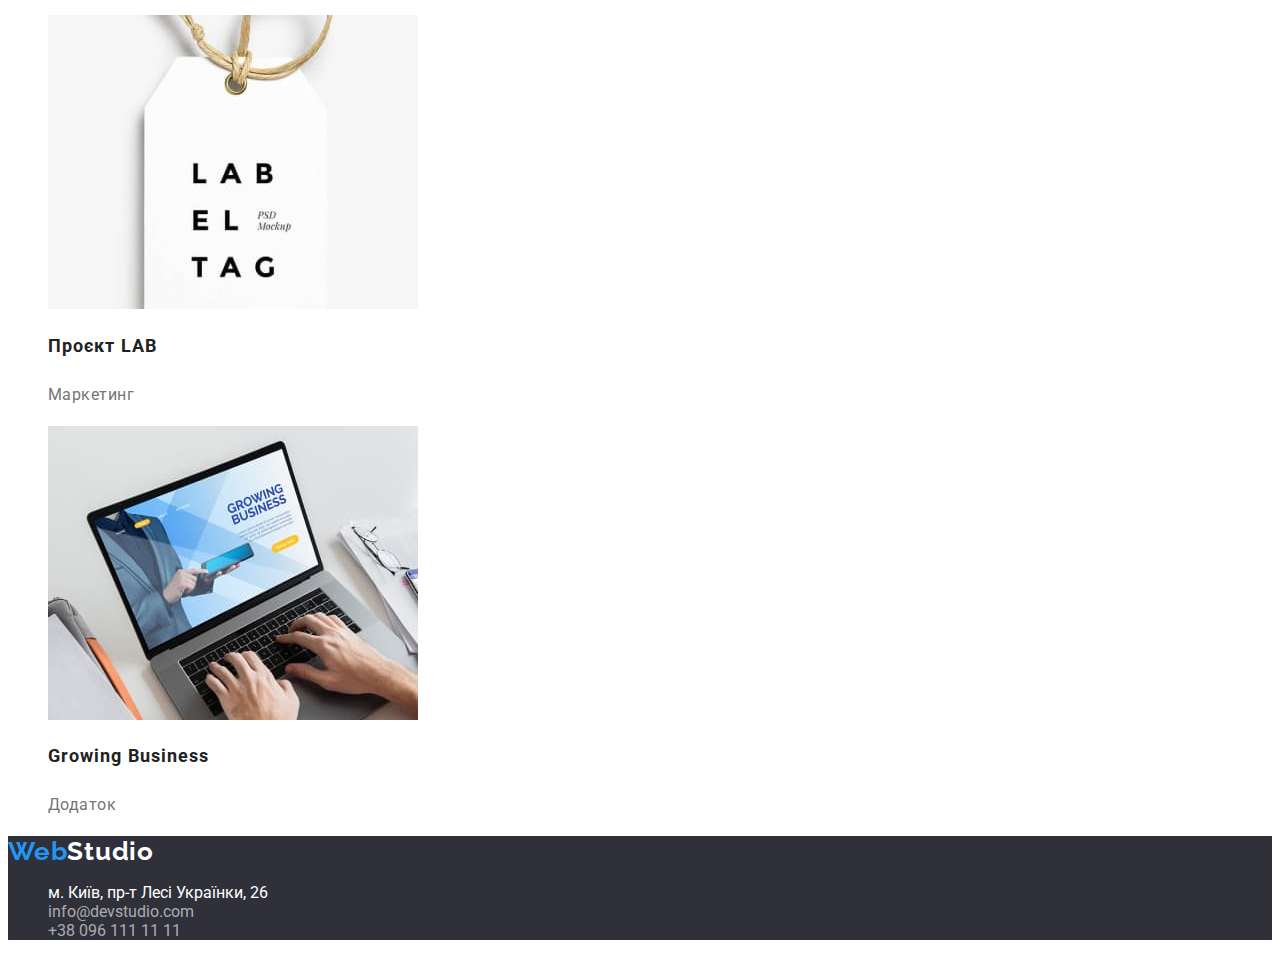
==== commit 90fc2995: "Update portfolio.html" ====
--- a/portfolio.html
+++ b/portfolio.html
@@ -19,7 +19,7 @@
     <!-- Шапка -->
 
     <header class="header">
-        <a class="logo" href="./index.html">Web<span class="header-logo">Studio</span></a>
+        <a href="./index.html" class="logo" lang="en-GB">Web<span class="header-logo">Studio</span></a>
         <nav>
             <ul class="list">
                 <li><a href="./index.html" class="header-navigation link">Студія</a></li>
@@ -28,8 +28,8 @@
             </ul>
         </nav>
         <ul class="list">
-            <li><a class="header-contacts link" href="mailto:info@devstudio.com">info@devstudio.com</a></li>
-            <li><a class="header-contacts link" href="tel:+380961111111">+38 096 111 11 11</a></li>
+            <li><a href="mailto:info@devstudio.com" class="header-contacts link">info@devstudio.com</a></li>
+            <li><a href="tel:+380961111111" class="header-contacts link">+38 096 111 11 11</a></li>
         </ul>
     </header>
 
@@ -49,65 +49,65 @@
             <h1 class="visually-hidden">Портфоліо</h1>
             <ul class="portfolio list">
                 <li>
-                    <a class="link" href="">
+                    <a href="" class="link">
                         <img src="./images/portfolio/tech.jpg" alt="Команда розробників" width="370">
                         <h2 class="portfolio-title">Технокряк</h2>
                         <p class="portfolio-text">Веб-сайт</p>
                     </a>
                 </li>
                 <li>
-                    <a class="link" href="">
+                    <a href="" class="link">
                         <img src="./images/portfolio/poster.jpg" alt="Постер з баскетболістами">
-                        <h2 class="portfolio-title">Постер New Orlean vs Golden Star</h2>
+                        <h2 class="portfolio-title">Постер <span lang="en-GB">New Orlean vs Golden Star</span></h2>
                         <p class="portfolio-text">Дизайн</p>
                     </a>
                 </li>
                 <li>
-                    <a class="link" href="">
+                    <a href="" class="link">
                         <img src="./images/portfolio/restaurant.jpg" alt="Логотип ресторану" width="370">
-                        <h2 class="portfolio-title">Ресторан Seafood</h2>
+                        <h2 class="portfolio-title">Ресторан <span lang="en-GB">Seafood</span></h2>
                         <p class="portfolio-text">Додаток</p>
                     </a>
                 </li>
                 <li>
-                    <a class="link" href="">
+                    <a href="" class="link">
                         <img src="./images/portfolio/project-prime.jpg" alt="Навушники для ПК" width="370">
-                        <h2 class="portfolio-title">Проєкт Prime</h2>
+                        <h2 class="portfolio-title">Проєкт <span lang="en-GB">Prime</span></h2>
                         <p class="portfolio-text">Маркетинг</p>
                     </a>
                 </li>
                 <li>
-                    <a class="link" href="">
+                    <a href="" class="link">
                         <img src="./images/portfolio/project-boxes.jpg" alt="Дві коробки" width="370">
-                        <h2 class="portfolio-title">Проєкт Boxes</h2>
+                        <h2 class="portfolio-title">Проєкт <span lang="en-GB">Boxes</span></h2>
                         <p class="portfolio-text">Додаток</p>
                     </a>
                 </li>
                 <li>
-                    <a class="link" href="">
+                    <a href="" class="link">
                         <img src="./images/portfolio/inspiration.jpg" alt="Переваги компанії" width="370">
-                        <h2 class="portfolio-title">Inspiration has no Borders</h2>
+                        <h2 class="portfolio-title"><span lang="en-GB">Inspiration has no Borders</span></h2>
                         <p class="portfolio-text">Веб-сайт</p>
                     </a>
                 </li>
                 <li>
-                    <a class="link" href="">
+                    <a href="" class="link">
                         <img src="./images/portfolio/limited-edition.jpg" alt="Відкрита книга" width="370">
-                        <h2 class="portfolio-title">Видання Limited Edition</h2>
+                        <h2 class="portfolio-title">Видання <span lang="en-GB">Limited Edition</span></h2>
                         <p class="portfolio-text">Дизайн</p>
                     </a>
                 </li>
                 <li>
-                    <a class="link" href="">
+                    <a href="" class="link">
                         <img src="./images/portfolio/project-lab.jpg" alt="Бірка товару" width="370">
-                        <h2 class="portfolio-title">Проєкт LAB</h2>
+                        <h2 class="portfolio-title">Проєкт <span lang="en-GB">LAB</span></h2>
                         <p class="portfolio-text">Маркетинг</p>
                     </a>
                 </li>
                 <li>
-                    <a class="link" href="">
+                    <a href="" class="link">
                         <img src="./images/portfolio/growing-business.jpg" alt="Ноутбук" width="370">
-                        <h2 class="portfolio-title">Growing Business</h2>
+                        <h2 class="portfolio-title"><span lang="en-GB">Growing Business</span></h2>
                         <p class="portfolio-text">Додаток</p>
                     </a>
                 </li>
--- a/css/styles.css
+++ b/css/styles.css
@@ -14,11 +14,13 @@
 	--secondary-text: #757575;
 	--white-trasparent: rgba(255, 255, 255, 0.6);
 	--footer-background-color: #2f303a;
+	--button-background-hover: #188ce8;
 }
 
 body {
 	font-family: Roboto, sans-serif;
 	color: var(--main-text);
+	background-color: var(--white-color);
 }
 
 .list {
@@ -28,18 +30,21 @@
 .link,
 .logo {
 	text-decoration: none;
-	font-style: normal;
 }
 
 .link:hover,
-.link:active {
+.link:focus {
 	color: var(--accent);
 }
 
+.link.current {
+	color: var(--accent);
+}
+
 .section-title {
 	font-weight: 700;
 	font-size: 36px;
-	line-height: 1.17;
+	line-height: calc(42 / 36);
 	text-align: center;
 	letter-spacing: 0.03em;
 }
@@ -49,7 +54,7 @@
 	font-family: Raleway, sans-serif;
 	font-weight: 700;
 	font-size: 26px;
-	line-height: 1.2;
+	line-height: calc(31 / 26);
 	letter-spacing: 0.03em;
 }
 
@@ -71,7 +76,7 @@
 .header-contacts {
 	font-weight: 500;
 	font-size: 14px;
-	line-height: 1.14;
+	line-height: calc(16 / 14);
 	letter-spacing: 0.02em;
 }
 
@@ -86,7 +91,7 @@
 .hero-title {
 	font-weight: 900;
 	font-size: 44px;
-	line-height: 1.36;
+	line-height: calc(60 / 44);
 	text-align: center;
 	letter-spacing: 0.06em;
 	text-transform: uppercase;
@@ -94,10 +99,10 @@
 }
 
 .hero-button {
-	font-family: Roboto, sans-serif;
-	font-weight: 700;
-	font-size: 16px;
-	line-height: 1.88;
+	font-family: inherit;
+	font-weight: 700;
+	font-size: 16px;
+	line-height: calc(30 / 16);
 	display: flex;
 	align-items: center;
 	text-align: center;
@@ -106,20 +111,34 @@
 	background: var(--accent);
 	border-radius: 4px;
 	border: 0;
+	cursor: pointer;
+}
+.hero-button:hover,
+.hero-button:focus {
+	background-color: var(--button-background-hover);
 }
 
 /* Герой */
 
 /* Блок Особливості */
 
-.hidden-title {
-	display: none;
+.visually-hidden {
+	position: absolute;
+	white-space: nowrap;
+	width: 1px;
+	height: 1px;
+	overflow: hidden;
+	border: 0;
+	padding: 0;
+	clip: rect(0 0 0 0);
+	clip-path: inset(50%);
+	margin: -1px;
 }
 
 .feature-title {
 	font-weight: 700;
 	font-size: 14px;
-	line-height: 1.14;
+	line-height: calc(16 / 14);
 	letter-spacing: 0.03em;
 	text-transform: uppercase;
 }
@@ -128,7 +147,7 @@
 	color: var(--secondary-text);
 	font-weight: 400;
 	font-size: 14px;
-	line-height: 1.71;
+	line-height: calc(24 / 14);
 	letter-spacing: 0.03em;
 }
 
@@ -136,20 +155,24 @@
 
 /* Наша команда */
 
+.secondary-background {
+	background-color: var(--background-color);
+}
 .team-title {
-	color: var(--main-text);
 	font-weight: 500;
 	font-size: 16px;
-	line-height: 1.19;
-	letter-spacing: 0.03em;
+	line-height: calc(19 / 16);
+	letter-spacing: 0.03em;
+	text-align: center;
 }
 
 .team-text {
 	color: var(--secondary-text);
 	font-weight: 400;
 	font-size: 16px;
-	line-height: 1.19;
-	letter-spacing: 0.03em;
+	line-height: calc(19 / 16);
+	letter-spacing: 0.03em;
+	text-align: center;
 }
 
 /* Наша команда */
@@ -173,41 +196,37 @@
 	background-color: var(--footer-background-color);
 }
 
+.adress {
+	font-style: normal;
+}
 /* Футер */
 
 /* Портфоліо */
 
 .filter {
-	font-family: Roboto, sans-serif;
+	font-family: inherit;
 	color: var(--main-text);
 	font-weight: 500;
 	font-size: 16px;
-	line-height: 1.62;
-	text-align: center;
+	line-height: calc(26 / 16);
 	letter-spacing: 0.03em;
 	background: var(--background-color);
 	border-radius: 4px;
 	border: 0;
+	cursor: pointer;
 }
 
 .filter:hover,
 .filter:focus {
-	font-family: Roboto, sans-serif;
-	color: var(--white-color);
-	font-weight: 500;
-	font-size: 16px;
-	line-height: 1.62;
-	text-align: center;
-	letter-spacing: 0.03em;
+	color: var(--white-color);
 	background: var(--accent);
-	border-radius: 4px;
 }
 
 .portfolio-title {
 	color: var(--main-text);
 	font-weight: 700;
 	font-size: 18px;
-	line-height: 2;
+	line-height: calc(36 / 18);
 	letter-spacing: 0.06em;
 }
 
@@ -215,7 +234,7 @@
 	color: var(--secondary-text);
 	font-weight: 400;
 	font-size: 16px;
-	line-height: 1.88;
+	line-height: calc(30 / 16);
 	letter-spacing: 0.03em;
 }
 
